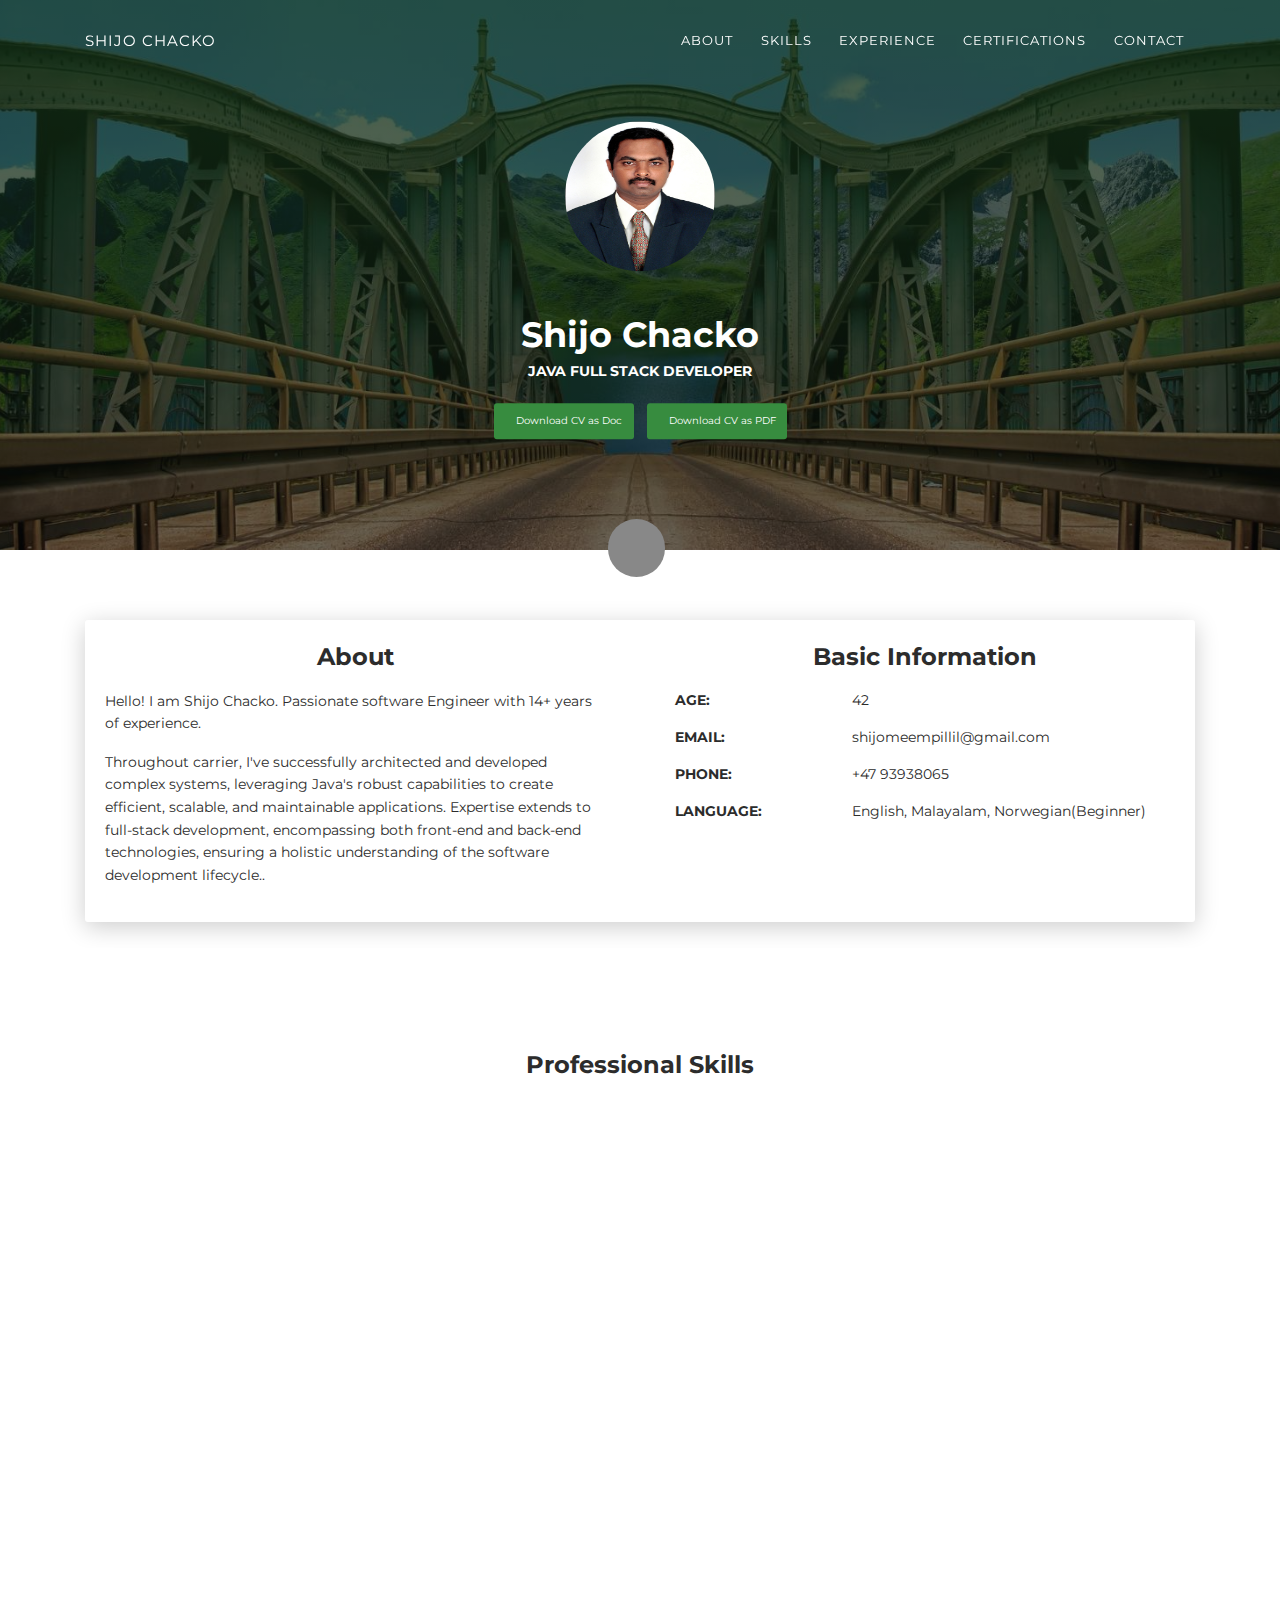
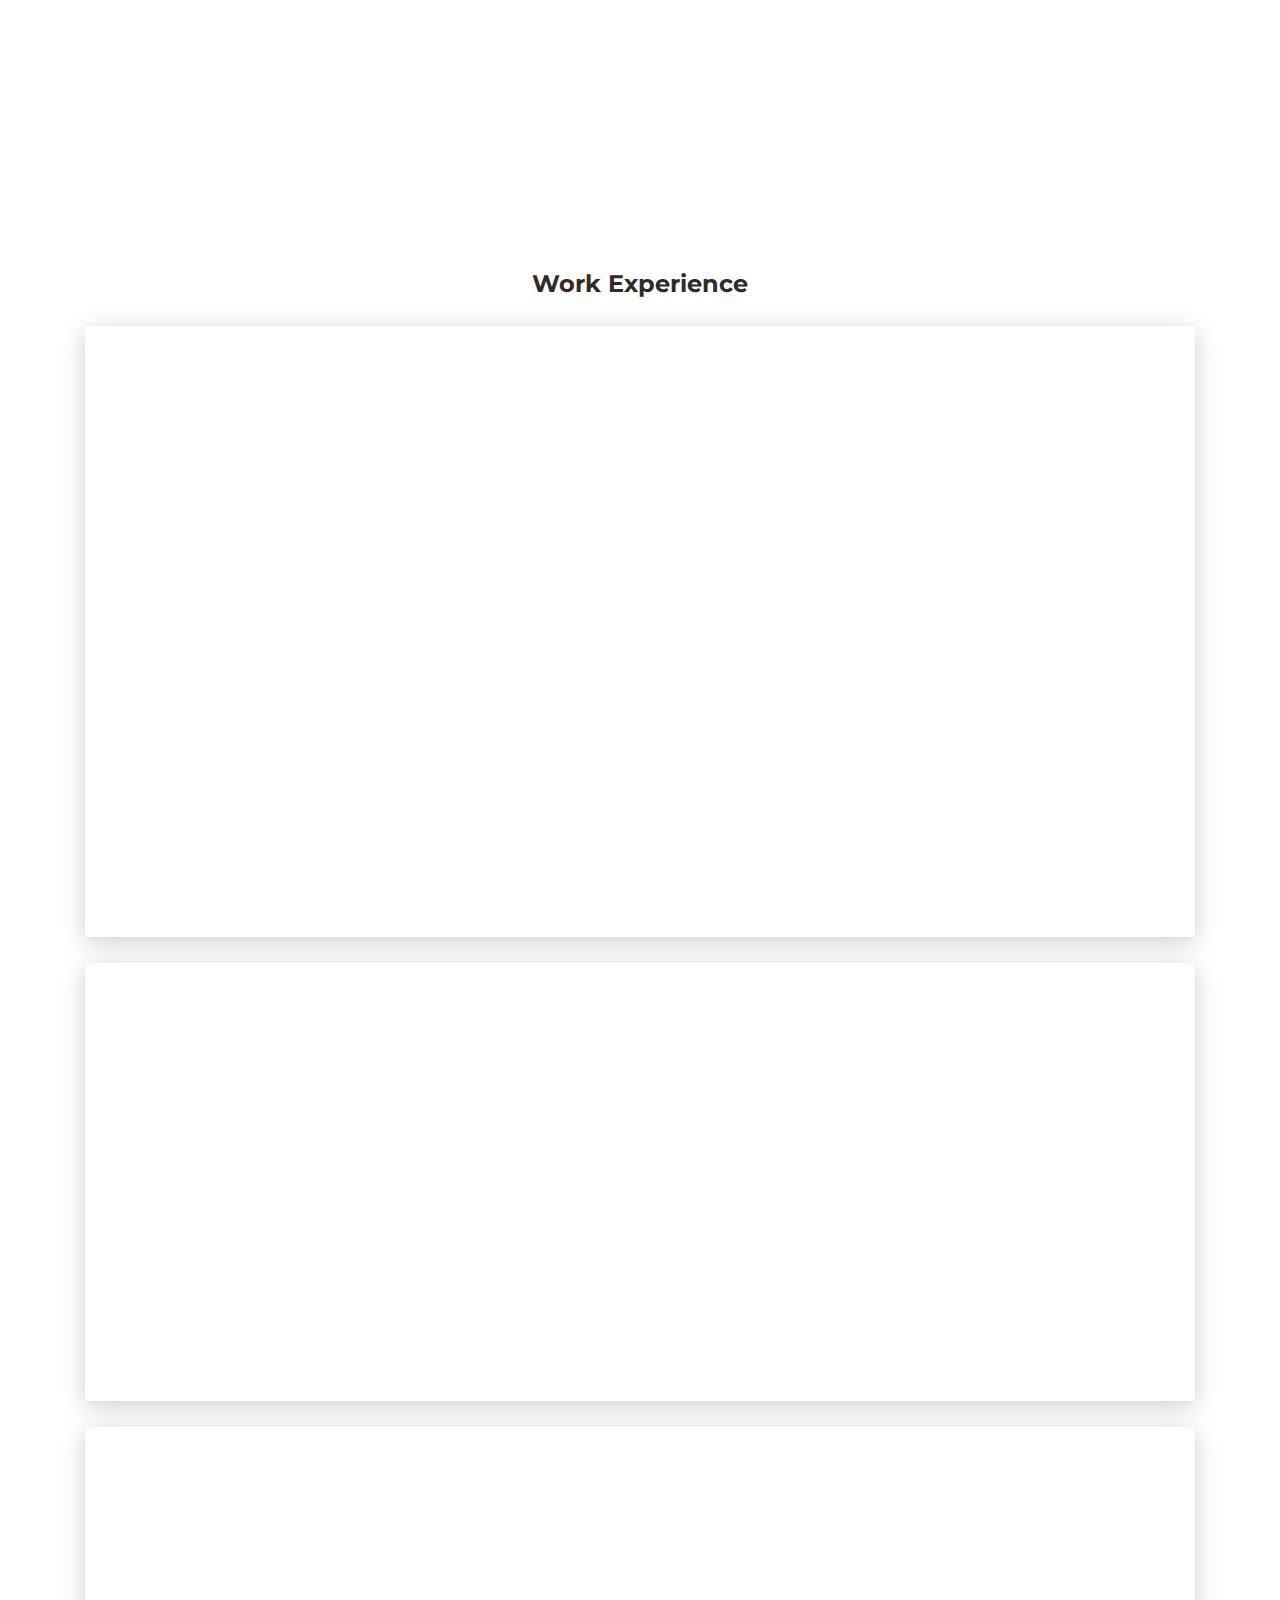
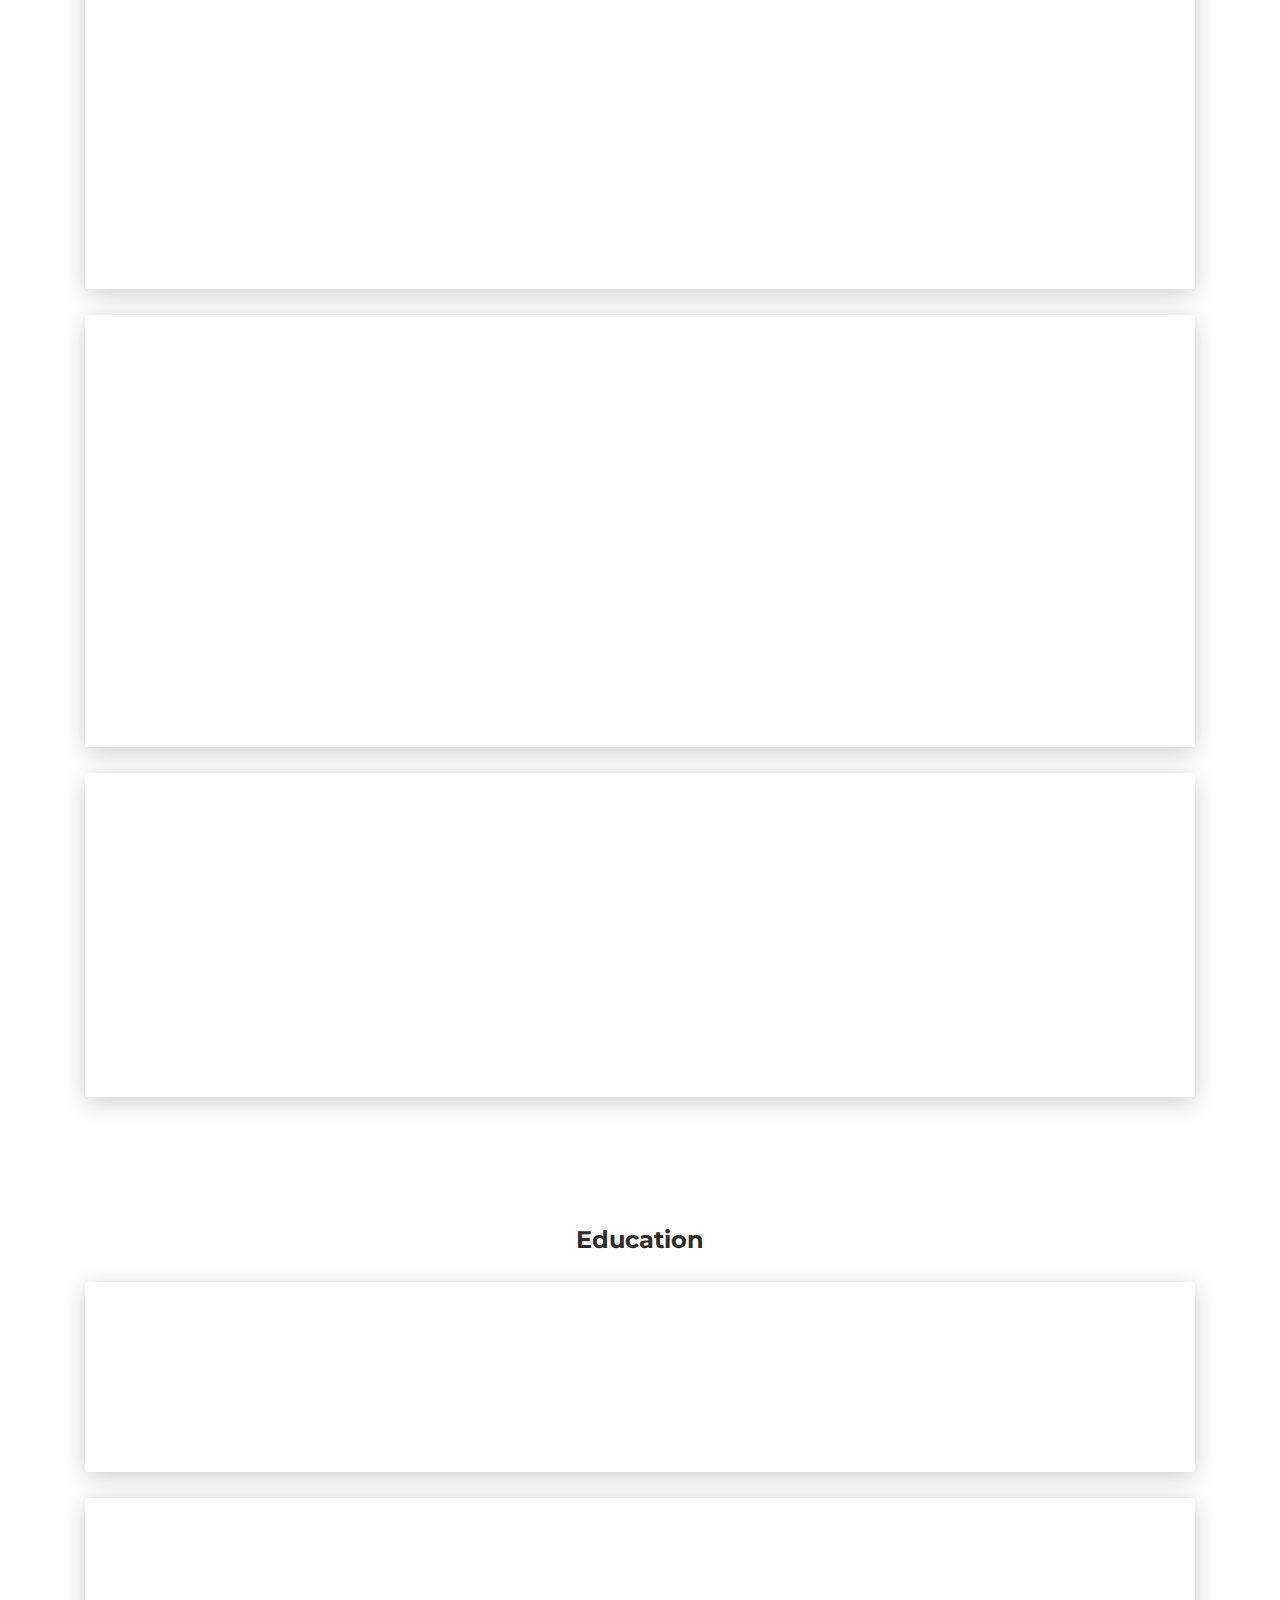
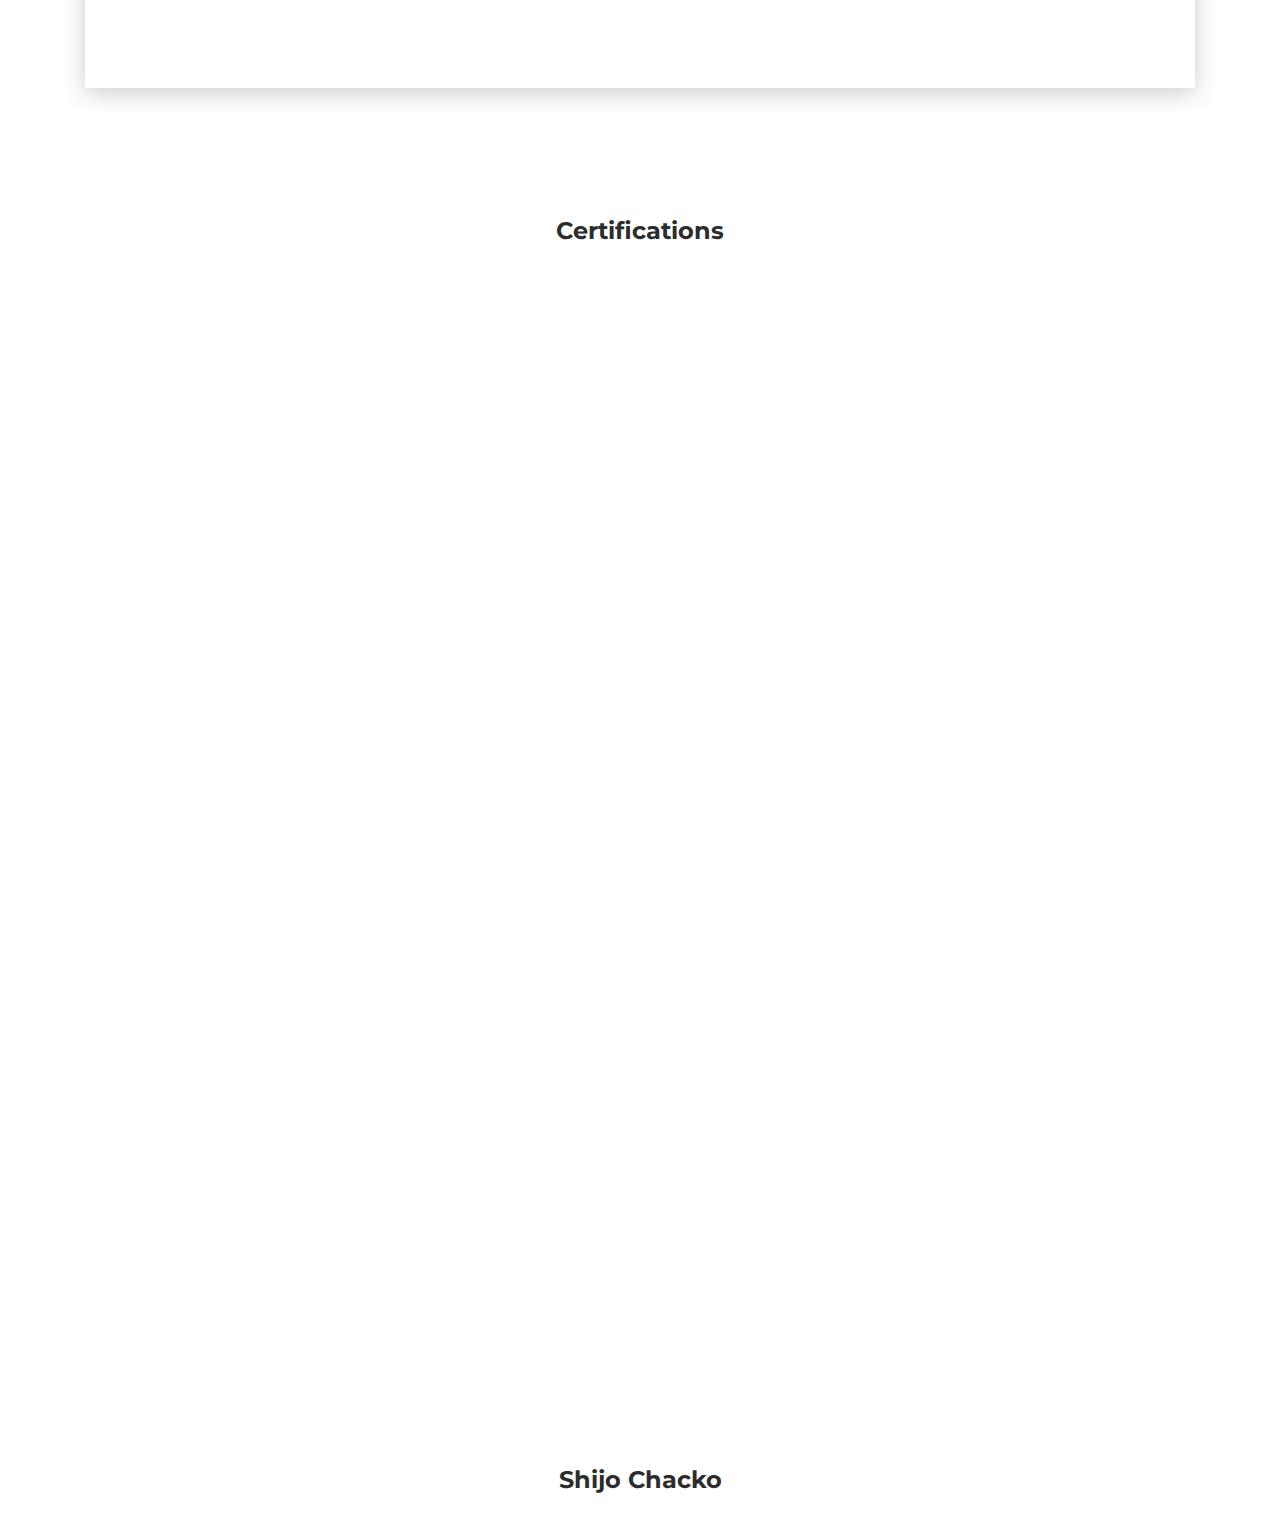
==== index.html @ 6953de81 "Update index.html" ====
<!DOCTYPE html>
<html lang="en-US">
<head>
    <meta charset="UTF-8">
    <meta http-equiv="X-UA-Compatible" content="IE=edge">
    <meta name="viewport" content="width=device-width, initial-scale=1">
    <title> Shijo Chacko</title>
    <link href="https://fonts.googleapis.com/css?family=Montserrat:400,700,200" rel="stylesheet">
    <link href="https://maxcdn.bootstrapcdn.com/font-awesome/latest/css/font-awesome.min.css" rel="stylesheet">
    <link href="css/aos.css?ver=1.1.0" rel="stylesheet">
    <link href="css/bootstrap.min.css?ver=1.1.0" rel="stylesheet">
    <link href="css/main.css?ver=1.1.0" rel="stylesheet">
    <noscript>
        <style type="text/css">
        [data-aos] {
            opacity: 1 !important;
            transform: translate(0) scale(1) !important;
        }
      </style>
    </noscript>
</head>
<body id="top">
<header>
    <div class="profile-page sidebar-collapse">
        <nav class="navbar navbar-expand-lg fixed-top navbar-transparent bg-primary" color-on-scroll="400">
            <div class="container">
                <div class="navbar-translate"><a class="navbar-brand" href="#" rel="tooltip">Shijo Chacko</a>
                    <button class="navbar-toggler navbar-toggler" type="button" data-toggle="collapse" data-target="#navigation" aria-controls="navigation" aria-expanded="false" aria-label="Toggle navigation"><span class="navbar-toggler-bar bar1"></span><span class="navbar-toggler-bar bar2"></span><span class="navbar-toggler-bar bar3"></span></button>
                </div>
                <div class="collapse navbar-collapse justify-content-end" id="navigation">
                    <ul class="navbar-nav">
                        <li class="nav-item"><a class="nav-link smooth-scroll" href="#about">About</a></li>
                        <li class="nav-item"><a class="nav-link smooth-scroll" href="#skill">Skills</a></li>
                        <li class="nav-item"><a class="nav-link smooth-scroll" href="#experience">Experience</a></li>
                        <li class="nav-item"><a class="nav-link smooth-scroll" href="#certifications">Certifications</a></li>
                        <li class="nav-item"><a class="nav-link smooth-scroll" href="#contact">Contact</a></li>

                    </ul>
                </div>
            </div>
        </nav>
    </div>
</header>
<div class="page-content">
    <div>
        <div class="profile-page">
            <div class="wrapper">
                <div class="page-header page-header-small" filter-color="green">
                    <div class="page-header-image" data-parallax="true" style="background-image: url('images/cc-bg-1.jpg')"></div>
                    <div class="container">
                        <div class="content-center">
                            <div class="cc-profile-image"><a href="#"><img src="images/shijochacko.jpg" alt="Image"/></a></div>
                            <div class="h2 title">Shijo Chacko</div>
                            <p class="category text-white">Java full stack developer  </p>
                            <a class="btn btn-primary smooth-scroll mr-2" href="./CV/ShijoChacko_Resume.docx" target="_blank" style="font-size: 10px;" data-aos="zoom-in" data-aos-anchor="data-aos-anchor">Download CV as Doc</a>
                            <a class="btn btn-primary" href="./CV/ShijoChacko_Resume.pdf" target="_blank" data-aos="zoom-in" style="font-size: 10px;" data-aos-anchor="data-aos-anchor">Download CV as PDF</a>
                        </div>
                    </div>

                    <div class="section">
                        <div class="container">
                            <div class="button-container">
                                <a class="btn btn-default btn-round btn-lg btn-icon" href="https://www.linkedin.com/in/shijochacko/" target="_blank" rel="tooltip" title="Follow me on Linkedin"><i class="fa fa-linkedin fa-2x"></i></a>
                        </div>
                    </div>
                </div>
            </div>
        </div>
        <div class="section" id="about">
            <div class="container">
                <div class="card" data-aos="fade-up" data-aos-offset="10">
                    <div class="row">
                        <div class="col-lg-6 col-md-12">
                            <div class="card-body">
                                <div class="h4 mt-0 title">About</div>
                                <p>Hello! I am Shijo Chacko. Passionate software Engineer with 14+ years of 						experience.</p>
                                <p>Throughout carrier, I've successfully architected and developed complex systems, 					leveraging Java's robust capabilities to create efficient, scalable, and maintainable 					applications. Expertise extends to full-stack development, encompassing both front-end and 				back-end technologies, ensuring a holistic understanding of the software
				development lifecycle..</p>
                            </div>
                        </div>
                        <div class="col-lg-6 col-md-12">
                            <div class="card-body">
                                <div class="h4 mt-0 title">Basic Information</div>
                                <div class="row">
                                    <div class="col-sm-4"><strong class="text-uppercase">Age:</strong></div>
                                    <div class="col-sm-8">42</div>
                                </div>
                                <div class="row mt-3">
                                    <div class="col-sm-4"><strong class="text-uppercase">Email:</strong></div>
                                    <div class="col-sm-8">shijomeempillil@gmail.com</div>
                                </div>
                                <div class="row mt-3">
                                    <div class="col-sm-4"><strong class="text-uppercase">Phone:</strong></div>
                                    <div class="col-sm-8">+47 93938065</div>
                                </div>
                                <div class="row mt-3">
                                    <div class="col-sm-4"><strong class="text-uppercase">Language:</strong></div>
                                    <div class="col-sm-8">English, Malayalam, Norwegian(Beginner)</div>
                                </div>
                            </div>
                        </div>
                    </div>
                </div>
            </div>
        </div>
        <div class="section" id="skill">
            <div class="container">
                <div class="h4 text-center mb-4 title">Professional Skills</div>
                <div class="card" data-aos="fade-up" data-aos-anchor-placement="top-bottom">
                    <div class="card-body">
                        <div class="row">
                            <div class="col-md-6">
                                <div class="progress-container progress-primary"><span class="progress-badge">Java</span>
                                    <div class="progress">
                                        <div class="progress-bar progress-bar-primary" data-aos="progress-full" data-aos-offset="10" data-aos-duration="2000" role="progressbar" aria-valuenow="60" aria-valuemin="0" aria-valuemax="100" style="width: 90%;"></div><span class="progress-value">90%</span>
                                    </div>
                                </div>
                            </div>
                            <div class="col-md-6">
                                <div class="progress-container progress-primary"><span class="progress-badge">Java 17</span>
                                    <div class="progress">
                                        <div class="progress-bar progress-bar-primary" data-aos="progress-full" data-aos-offset="10" data-aos-duration="2000" role="progressbar" aria-valuenow="60" aria-valuemin="0" aria-valuemax="100" style="width: 80%;"></div><span class="progress-value">80%</span>
                                    </div>
                                </div>
                            </div>
                        </div>
                        <div class="row">
                            <div class="col-md-6">
                                <div class="progress-container progress-primary"><span class="progress-badge">Spring</span>
                                    <div class="progress">
                                        <div class="progress-bar progress-bar-primary" data-aos="progress-full" data-aos-offset="10" data-aos-duration="2000" role="progressbar" aria-valuenow="60" aria-valuemin="0" aria-valuemax="100" style="width: 80%;"></div><span class="progress-value">80%</span>
                                    </div>
                                </div>
                            </div>
                            <div class="col-md-6">
                                <div class="progress-container progress-primary"><span class="progress-badge">SpringBoot microservices</span>
                                    <div class="progress">
                                        <div class="progress-bar progress-bar-primary" data-aos="progress-full" data-aos-offset="10" data-aos-duration="2000" role="progressbar" aria-valuenow="60" aria-valuemin="0" aria-valuemax="100" style="width: 80%;"></div><span class="progress-value">80%</span>
                                    </div>
                                </div>
                            </div>
                        </div>
                        <div class="row">
                            <div class="col-md-6">
                                <div class="progress-container progress-primary"><span class="progress-badge">JPA/Hibernate</span>
                                    <div class="progress">
                                        <div class="progress-bar progress-bar-primary" data-aos="progress-full" data-aos-offset="10" data-aos-duration="2000" role="progressbar" aria-valuenow="60" aria-valuemin="0" aria-valuemax="100" style="width: 80%;"></div><span class="progress-value">80%</span>
                                    </div>
                                </div>
                            </div>
                            <div class="col-md-6">
                                <div class="progress-container progress-primary"><span class="progress-badge">Terraform</span>
                                    <div class="progress">
                                        <div class="progress-bar progress-bar-primary" data-aos="progress-full" data-aos-offset="10" data-aos-duration="2000" role="progressbar" aria-valuenow="60" aria-valuemin="0" aria-valuemax="100" style="width: 70%;"></div><span class="progress-value">70%</span>
                                    </div>
                                </div>
                            </div>
                        </div>
                        <div class="row">
                            <div class="col-md-6">
                                <div class="progress-container progress-primary"><span class="progress-badge">Apache Kafka</span>
                                    <div class="progress">
                                        <div class="progress-bar progress-bar-primary" data-aos="progress-full" data-aos-offset="10" data-aos-duration="2000" role="progressbar" aria-valuenow="60" aria-valuemin="0" aria-valuemax="100" style="width: 75%;"></div><span class="progress-value">75%</span>
                                    </div>
                                </div>
                            </div>
                            <div class="col-md-6">
                                <div class="progress-container progress-primary"><span class="progress-badge">JUnit 5</span>
                                    <div class="progress">
                                        <div class="progress-bar progress-bar-primary" data-aos="progress-full" data-aos-offset="10" data-aos-duration="2000" role="progressbar" aria-valuenow="60" aria-valuemin="0" aria-valuemax="100" style="width: 80%;"></div><span class="progress-value">80%</span>
                                    </div>
                                </div>
                            </div>
                        </div>
                        <div class="row">
                            <div class="col-md-6">
                                <div class="progress-container progress-primary"><span class="progress-badge">PostGres SQL</span>
                                    <div class="progress">
                                        <div class="progress-bar progress-bar-primary" data-aos="progress-full" data-aos-offset="10" data-aos-duration="2000" role="progressbar" aria-valuenow="60" aria-valuemin="0" aria-valuemax="100" style="width: 75%;"></div><span class="progress-value">75%</span>
                                    </div>
                                </div>
                            </div>
                            <div class="col-md-6">
                                <div class="progress-container progress-primary"><span class="progress-badge">Mongo/Cosmos DB</span>
                                    <div class="progress">
                                        <div class="progress-bar progress-bar-primary" data-aos="progress-full" data-aos-offset="10" data-aos-duration="2000" role="progressbar" aria-valuenow="60" aria-valuemin="0" aria-valuemax="100" style="width: 75%;"></div><span class="progress-value">75%</span>
                                    </div>
                                </div>
                            </div>
                        </div>
                        <div class="row">
                            <div class="col-md-6">
                                <div class="progress-container progress-primary"><span class="progress-badge">Agile Methadology</span>
                                    <div class="progress">
                                        <div class="progress-bar progress-bar-primary" data-aos="progress-full" data-aos-offset="10" data-aos-duration="2000" role="progressbar" aria-valuenow="60" aria-valuemin="0" aria-valuemax="100" style="width: 80%;"></div><span class="progress-value">80%</span>
                                    </div>
                                </div>
                            </div>
                            <div class="col-md-6">
                                <div class="progress-container progress-primary"><span class="progress-badge">Oracle</span>
                                    <div class="progress">
                                        <div class="progress-bar progress-bar-primary" data-aos="progress-full" data-aos-offset="10" data-aos-duration="2000" role="progressbar" aria-valuenow="60" aria-valuemin="0" aria-valuemax="100" style="width: 60%;"></div><span class="progress-value">60%</span>
                                    </div>
                                </div>
                            </div>
                        </div>
                        <div class="row">
                            <div class="col-md-6">
                                <div class="progress-container progress-primary"><span class="progress-badge">JavaScript/Angular</span>
                                    <div class="progress">
                                        <div class="progress-bar progress-bar-primary" data-aos="progress-full" data-aos-offset="10" data-aos-duration="2000" role="progressbar" aria-valuenow="60" aria-valuemin="0" aria-valuemax="100" style="width: 60%;"></div><span class="progress-value">60%</span>
                                    </div>
                                </div>
                            </div>
                            <div class="col-md-6">
                                <div class="progress-container progress-primary"><span class="progress-badge">Bootstrap/HTML/CSS</span>
                                    <div class="progress">
                                        <div class="progress-bar progress-bar-primary" data-aos="progress-full" data-aos-offset="10" data-aos-duration="2000" role="progressbar" aria-valuenow="60" aria-valuemin="0" aria-valuemax="100" style="width: 60%;"></div><span class="progress-value">60%</span>
                                    </div>
                                </div>
                            </div>
                        </div>
                        <div class="row">
                            <div class="col-md-6">
                                <div class="progress-container progress-primary"><span class="progress-badge">Azure/AWS</span>
                                    <div class="progress">
                                        <div class="progress-bar progress-bar-primary" data-aos="progress-full" data-aos-offset="10" data-aos-duration="2000" role="progressbar" aria-valuenow="60" aria-valuemin="0" aria-valuemax="100" style="width: 60%;"></div><span class="progress-value">60%</span>
                                    </div>
                                </div>
                            </div>
                            <div class="col-md-6">
                                <div class="progress-container progress-primary"><span class="progress-badge">Gradle/Maven</span>
                                    <div class="progress">
                                        <div class="progress-bar progress-bar-primary" data-aos="progress-full" data-aos-offset="10" data-aos-duration="2000" role="progressbar" aria-valuenow="60" aria-valuemin="0" aria-valuemax="100" style="width: 75%;"></div><span class="progress-value">75%</span>
                                    </div>
                                </div>
                            </div>
                        </div>
                        <div class="row">
                            <div class="col-md-6">
                                <div class="progress-container progress-primary"><span class="progress-badge">Docker</span>
                                    <div class="progress">
                                        <div class="progress-bar progress-bar-primary" data-aos="progress-full" data-aos-offset="10" data-aos-duration="2000" role="progressbar" aria-valuenow="60" aria-valuemin="0" aria-valuemax="100" style="width: 60%;"></div><span class="progress-value">60%</span>
                                    </div>
                                </div>
                            </div>
                            <div class="col-md-6">
                                <div class="progress-container progress-primary"><span class="progress-badge">ETL</span>
                                    <div class="progress">
                                        <div class="progress-bar progress-bar-primary" data-aos="progress-full" data-aos-offset="10" data-aos-duration="2000" role="progressbar" aria-valuenow="60" aria-valuemin="0" aria-valuemax="100" style="width: 70%;"></div><span class="progress-value">70%</span>
                                    </div>
                                </div>
                            </div>
                        </div>
                    </div>
                </div>
            </div>
        </div>
        <div class="section" id="experience">
            <div class="container cc-experience">
                <div class="h4 text-center mb-4 title">Work Experience</div>
                <div class="card">
                    <div class="row">
                        <div class="col-md-3 bg-primary" data-aos="fade-right" data-aos-offset="50" data-aos-duration="500">
                            <div class="card-body cc-experience-header">
                                <p>January 2020 - TillDate</p>
                                <div class="h5">Tata Consultancy Services</div>
                            </div>
                        </div>
                        <div class="col-md-9" data-aos="fade-left" data-aos-offset="50" data-aos-duration="500">
                            <div class="card-body">
                                <div class="h5">Senior Application Developer and Team Lead</div>
                                <p><a href='https://www.tcs.com/' target='_blank'>Tata Consultancy Services</a></p>
                                <p>Client : Posten </p>
                                <p>Project Title : Parcel Hub</p>
                                Description: Modernisation of Posten application from legacy mainframe  system to azure event hub based Micro service
                                architecture. Application using Kafka event hub, Azure Cosmos (No SQL data storage for transactional data ) and
                                Postgres SQL for Reporting and Master data storage.
                                </p>
                                <p>Lead in Architecture, Design and Development </p>
                                <p>Developed 20+ Spring Boot Micro Service applications </p>
                                <p>Developed and maintained microservices architectures using Docker, Kubernetes and Terraform</p>
                                <p>Actively involved in Performance tuning of queries in PostgreSQL</p>
                                <p>Developed tool and conducted performance testing of Micro Service</p>
                                <p>Designed and executed security measures such as firewalls and encryption</p>
                                <p>Took concepts and produced design mockups and prototypes to strengthen designs, enhance user experiences and improve site interactions</p>
                                <p>Maintained strict budgetary and scheduling guidelines to satisfy customers with high-quality, targeted designs</p>

                            </div>
                        </div>
                    </div>
                </div>
                <div class="card">
                    <div class="row">
                        <div class="col-md-3 bg-primary" data-aos="fade-right" data-aos-offset="50" data-aos-duration="500">
                            <div class="card-body cc-experience-header">
                                <p>July 2014 - November 2019</p>
                                <div class="h5">Tata Consultancy Services</div>
                            </div>
                        </div>
                        <div class="col-md-9" data-aos="fade-left" data-aos-offset="50" data-aos-duration="500">
                            <div class="card-body">
                                <div class="h5">Senior Full Stack Developer</div>
                                <p><a href='https://www.tcs.com/' target='_blank'>Tata Consultancy Services</a></p>
                                <p>Client : Apple </p>
                                <p>Project Title : FETMS </p>
                                Description: Developed ETL Tool, Service Api's and reporting system for mulitple applications</p>
                                <p>Participated in requirements gathering to solidify prerequisites and determine best technical solution to meet business needs</p>
                                <p>Increase customer satisfaction by to 90% by improving report performance </p>
                                <p>Completed full redesigns of existing websites to improve navigation, enhance visuals and strengthen search engine rankings</p>
                                <p>Conceived and built optimized landing pages in HTML and CSS for integration and cross-browser compatibility</p>

                            </div>
                        </div>
                    </div>
                </div>
                <div class="card">
                    <div class="row">
                        <div class="col-md-3 bg-primary" data-aos="fade-right" data-aos-offset="50" data-aos-duration="500">
                            <div class="card-body cc-experience-header">
                                <p>Jun 2012 – Jun 2014</p>
                                <div class="h5">Computer Sciences Corporation</div>
                            </div>
                        </div>
                        <div class="col-md-9" data-aos="fade-left" data-aos-offset="50" data-aos-duration="500">
                            <div class="card-body">
                                <div class="h5">Senior Software Consultant</div>
                                <p><a href='https://www.orioninc.com/' target='_blank'>Computer Sciences Corporation</a></p>
                                <p>Project Title : DataProbe</p>
                                <p>Developed health care fraud detection and analytical tool</p>
                                <p>Designed and developed new tool using JavaScript tool kit in order to provide user inputs</p>
                                <p>Implemented Single Sign-on using spring security</p>
                                <p>Re-Designed Application to connect with multiple data bases and handled 40+ client applications request simultaneously</p>
                                <p>Prepared extensive workflow describing input, output and logical operations and converted each into instructions coded in computer language to develop response to web Input</p>
                                <p>Delivered scalable system architecture to support high-availability Internet site with various internal applications</p>
                            </div>
                        </div>
                    </div>
                </div>
                <div class="card">
                    <div class="row">
                        <div class="col-md-3 bg-primary" data-aos="fade-right" data-aos-offset="50" data-aos-duration="500">
                            <div class="card-body cc-experience-header">
                                <p>Nov 2010 - Apr 2012</p>
                                <div class="h5">IBS SOFTWARE SERVICES</div>
                            </div>
                        </div>
                        <div class="col-md-9" data-aos="fade-left" data-aos-offset="50" data-aos-duration="500">
                            <div class="card-body">
                                <div class="h5">Senior Consultant</div>
                                <p><a href='https://www.ibsplc.com/' target='_blank'>IBS SOFTWARE SERVICES</a></p>
                                <p>Project Title  : iFly RES</p>
                                <p>Development of Internet Booking Engine for budget Airline</p>
                                <p>Managed to handle more than 50k requests per second during peak seasons</p>
                                <p>Proficient in common airline booking software and database management</p>
                                <p>Comprehensive experience with handling multiple booking issues</p>
                                <p>Customized application for multiple low budget Airlines</p>
                                <p>Identified new revenue ideas and opportunities within existing markets</p>
                                <p>Increased company revenue through restructuring processes and advising executives on important decisions</p>
                            </div>
                        </div>
                    </div>
                </div>
                <div class="card">
                    <div class="row">
                        <div class="col-md-3 bg-primary" data-aos="fade-right" data-aos-offset="50" data-aos-duration="500">
                            <div class="card-body cc-experience-header">
                                <p>July 2007 - Dec 2009</p>
                                <div class="h5">Focuz Innovations</div>
                            </div>
                        </div>
                        <div class="col-md-9" data-aos="fade-left" data-aos-offset="50" data-aos-duration="500">
                            <div class="card-body">
                                <div class="h5">Software Engineer</div>
                                <p><a href='https://focuzinfotech.com/' target='_blank'>Focuz Innovations</a></p>
                                <p>Project Title: Campus Management System</p>
                                <p>Reviewed project specifications and designed technology solutions that met or exceeded performance expectations</p>
                                <p>Worked with software development and testing team members to design and develop robust solutions to meet client requirements for functionality, scalability, and performance</p>
                                <p>Delivered unit-tested systems within customer-prescribed timeframes</p>
                            </div>
                        </div>
                    </div>
                </div>
            </div>
        </div>
        <div class="section">
            <div class="container cc-education">
                <div class="h4 text-center mb-4 title">Education</div>

                <div class="card">
                    <div class="row">
                        <div class="col-md-3 bg-primary" data-aos="fade-right" data-aos-offset="50" data-aos-duration="500">
                            <div class="card-body cc-education-header">
                                <p>2003 - 2006</p>
                                <div class="h5">Post Graduation</div>
                            </div>
                        </div>
                        <div class="col-md-9" data-aos="fade-left" data-aos-offset="50" data-aos-duration="500">
                            <div class="card-body">
                                <div class="h5">Master of Compuert Applications</div>
                                <p class="category">IGNOU - India</p>
                                <p class="category"></p>


                            </div>
                        </div>
                    </div>
                </div>
                <div class="card">
                    <div class="row">
                        <div class="col-md-3 bg-primary" data-aos="fade-right" data-aos-offset="50" data-aos-duration="500">
                            <div class="card-body cc-education-header">
                                <p>1997 - 2000</p>
                                <div class="h5">Graduation</div>
                            </div>
                        </div>
                        <div class="col-md-9" data-aos="fade-left" data-aos-offset="50" data-aos-duration="500">
                            <div class="card-body">
                                <div class="h5">Bachelor of Mathematics</div>
                                <p class="category">Mahatma Gandhi Univerisity</p>
                                <p class="category">Nirmala College Muvattupuzha</p>

                            </div>
                        </div>
                    </div>
                </div>
            </div>
        </div>
        <div class="section" id="certifications">
            <div class="container cc-reference">
                <div class="h4 mb-4 text-center title">Certifications</div>
                <div class="card" data-aos="zoom-in">
                    <div class="carousel slide" id="cc-Indicators" data-ride="carousel">
                        <ol class="carousel-indicators">
                            <li class="active" data-target="#cc-Indicators" data-slide-to="0"></li>
                            <li data-target="#cc-Indicators" data-slide-to="1"></li>
                            <li data-target="#cc-Indicators" data-slide-to="2"></li>
                        </ol>
                        <div class="carousel-inner">
                            <div class="carousel-item active">
                                <div class="row">
                                    <div class="col-lg-2 col-md-3 cc-reference-header"><img src="images/scjp.png" alt="Image"/>
                                        <div class="h5 pt-2">Sun Certified Java Professional</div>
                                        <p class="category">SUN</p>
                                    </div>
                                    <div class="col-lg-10 col-md-9">
                                        <p> The SCJP credential ensures a candidate is equipped with fundamental Java skills, providing a strong foundation for supporting Oracle products.</p>
                                    </div>
                                </div>
                            </div>
                            <div class="carousel-item">
                                <div class="row">
                                    <div class="col-lg-2 col-md-3 cc-reference-header"><img src="images/cassandra.jpg" alt="Image"/>
                                        <div class="h5 pt-2">Certified Architect in Apache Cassandra</div>
                                        <p class="category">Apache</p>
                                    </div>
                                    <div class="col-lg-10 col-md-9">
                                        <p>Master Cassandra's internal architecture by studying the read path, write path, and compaction. Topics such as consistency, replication, anti-entropy operations, and gossip ensure you develop the skills necessary to build disruptive cloud applications.</p>
                                    </div>
                                </div>
                            </div>
        
                        </div>
                    </div>
                </div>
            </div>
        </div>
        <div class="section" id="reference" style="display:none">
            <div class="container cc-reference">
                <div class="h4 mb-4 text-center title">References</div>
                <div class="card" data-aos="zoom-in">
                    <div class="carousel slide" id="cc-Indicators2" data-ride="carousel">
                        <ol class="carousel-indicators">
                            <li class="active" data-target="#cc-Indicators" data-slide-to="0"></li>
                            <li data-target="#cc-Indicators" data-slide-to="1"></li>
                            <li data-target="#cc-Indicators" data-slide-to="2"></li>
                        </ol>
                        <div class="carousel-inner">
                            <div class="carousel-item active">
                                <div class="row">
                                    <div class="col-lg-2 col-md-3 cc-reference-header"><img src="images/reference-image-1.jpg" alt="Image"/>
                                        <div class="h5 pt-2">Aiyana</div>
                                        <p class="category">CEO / WEBM</p>
                                    </div>
                                    <div class="col-lg-10 col-md-9">
                                        <p> Habitasse venenatis commodo tempor eleifend arcu sociis sollicitudin ante pulvinar ad, est porta cras erat ullamcorper volutpat metus duis platea convallis, tortor primis ac quisque etiam luctus nisl nullam fames. Ligula purus suscipit tempus nascetur curabitur donec nam ullamcorper, laoreet nullam mauris dui aptent facilisis neque elementum ac, risus semper felis parturient fringilla rhoncus eleifend.</p>
                                    </div>
                                </div>
                            </div>
                            <div class="carousel-item">
                                <div class="row">
                                    <div class="col-lg-2 col-md-3 cc-reference-header"><img src="images/reference-image-2.jpg" alt="Image"/>
                                        <div class="h5 pt-2">Braiden</div>
                                        <p class="category">CEO / Creativem</p>
                                    </div>
                                    <div class="col-lg-10 col-md-9">
                                        <p> Habitasse venenatis commodo tempor eleifend arcu sociis sollicitudin ante pulvinar ad, est porta cras erat ullamcorper volutpat metus duis platea convallis, tortor primis ac quisque etiam luctus nisl nullam fames. Ligula purus suscipit tempus nascetur curabitur donec nam ullamcorper, laoreet nullam mauris dui aptent facilisis neque elementum ac, risus semper felis parturient fringilla rhoncus eleifend.</p>
                                    </div>
                                </div>
                            </div>
                            <div class="carousel-item">
                                <div class="row">
                                    <div class="col-lg-2 col-md-3 cc-reference-header"><img src="images/reference-image-3.jpg" alt="Image"/>
                                        <div class="h5 pt-2">Alexander</div>
                                        <p class="category">CEO / Webnote</p>
                                    </div>
                                    <div class="col-lg-10 col-md-9">
                                        <p> Habitasse venenatis commodo tempor eleifend arcu sociis sollicitudin ante pulvinar ad, est porta cras erat ullamcorper volutpat metus duis platea convallis, tortor primis ac quisque etiam luctus nisl nullam fames. Ligula purus suscipit tempus nascetur curabitur donec nam ullamcorper, laoreet nullam mauris dui aptent facilisis neque elementum ac, risus semper felis parturient fringilla rhoncus eleifend.</p>
                                    </div>
                                </div>
                            </div>
                        </div>
                    </div>
                </div>
            </div>
        </div>
        <div class="section" id="contact">
            <div class="cc-contact-information">
                <div class="container">
                    <div class="cc-contact">
                        <div class="row">
                            <div class="col-md-9">
                                <div class="card mb-0" data-aos="zoom-in">
                                    <div class="h4 text-center title">Contact Me</div>
                                    <div class="row">
                                        <div class="col-md-6">
                                            <div class="card-body">
                                                <form action="mailto:shijomeempillil@gmail.com" method="POST">
                                                    <div class="p pb-3"><strong>Feel free to contact me </strong></div>
                                                    <div class="row mb-3">
                                                        <div class="col">
                                                            <div class="input-group"><span class="input-group-addon"><i class="fa fa-user-circle"></i></span>
                                                                <input class="form-control" type="text" name="name" placeholder="Name" required="required"/>
                                                            </div>
                                                        </div>
                                                    </div>
                                                    <div class="row mb-3">
                                                        <div class="col">
                                                            <div class="input-group"><span class="input-group-addon"><i class="fa fa-file-text"></i></span>
                                                                <input class="form-control" type="text" name="Subject" placeholder="Subject" required="required"/>
                                                            </div>
                                                        </div>
                                                    </div>
                                                    <div class="row mb-3">
                                                        <div class="col">
                                                            <div class="input-group"><span class="input-group-addon"><i class="fa fa-envelope"></i></span>
                                                                <input class="form-control" type="email" name="_replyto" placeholder="E-mail" required="required"/>
                                                            </div>
                                                        </div>
                                                    </div>
                                                    <div class="row mb-3">
                                                        <div class="col">
                                                            <div class="form-group">
                                                                <textarea class="form-control" name="message" placeholder="Your Message" required="required"></textarea>
                                                            </div>
                                                        </div>
                                                    </div>
                                                    <div class="row">
                                                        <div class="col">
                                                            <button class="btn btn-primary" type="submit">Send</button>
                                                        </div>
                                                    </div>
                                                </form>
                                            </div>
                                        </div>
                                        <div class="col-md-6">
                                            <div class="card-body">
                                                <p class="mb-0"><strong>Address </strong></p>
                                                <p class="pb-2">Gartnerveien 17b, 1356 Oslo, Norway</p>
                                                <p class="mb-0"><strong>Phone</strong></p>
                                                <p class="pb-2">+47 93938065</p>
                                                <p class="mb-0"><strong>Email</strong></p>
                                                <p>shijomeempillil@gmail.com</p>
                                            </div>
                                        </div>
                                    </div>
                                </div>
                            </div>
                        </div>
                    </div>
                </div>
            </div>
        </div></div>
</div>
<footer class="footer">
    <div class="container text-center">
        <a class="cc-twitter btn btn-link " href="https://www.linkedin.com/in/shijochacko"><i class="fa fa-linkedin fa-2x" aria-hidden="true"></i></a>
    </div>
    <div class="h4 title text-center">Shijo Chacko</div>
    <div class="text-center text-muted">

    </div>
</footer>
<script src="js/core/jquery.3.2.1.min.js?ver=1.1.0"></script>
<script src="js/core/popper.min.js?ver=1.1.0"></script>
<script src="js/core/bootstrap.min.js?ver=1.1.0"></script>
<script src="js/now-ui-kit.js?ver=1.1.0"></script>
<script src="js/aos.js?ver=1.1.0"></script>
<script src="scripts/main.js?ver=1.1.0"></script>
</body>
</html>
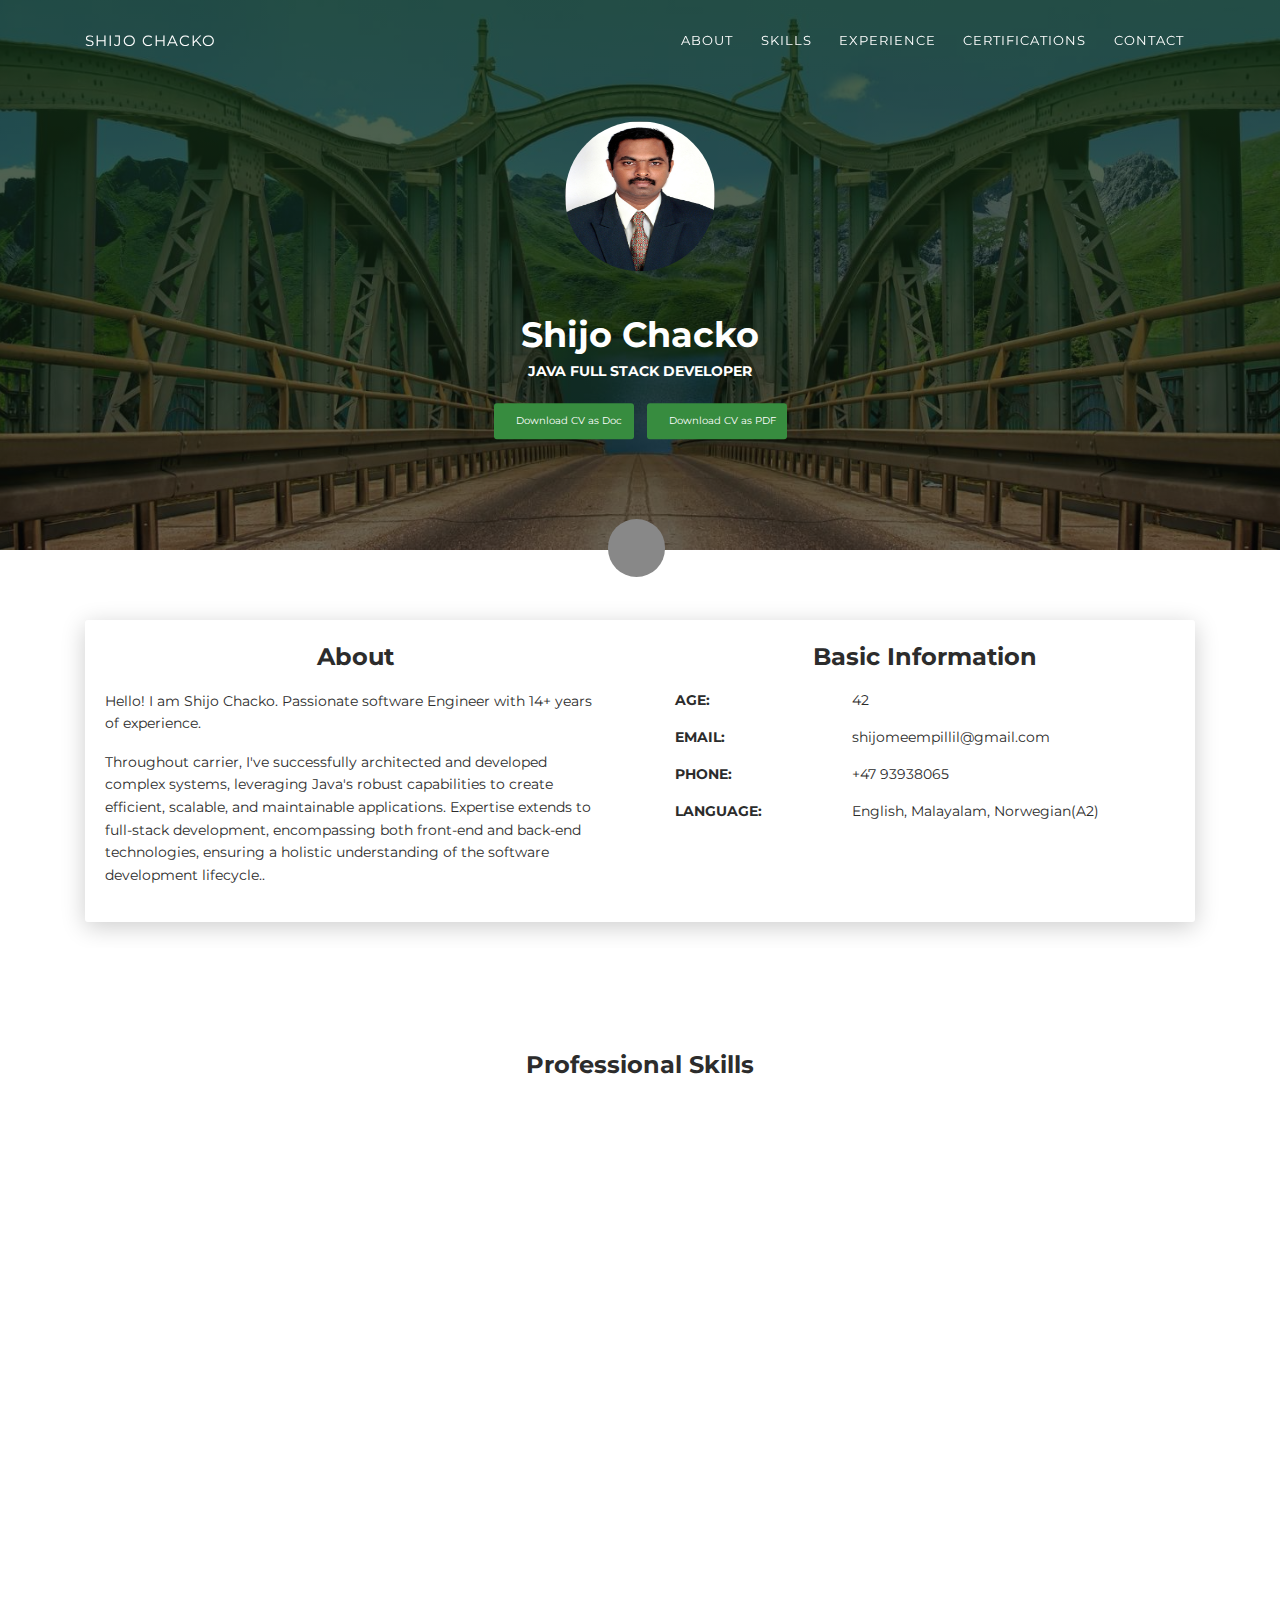
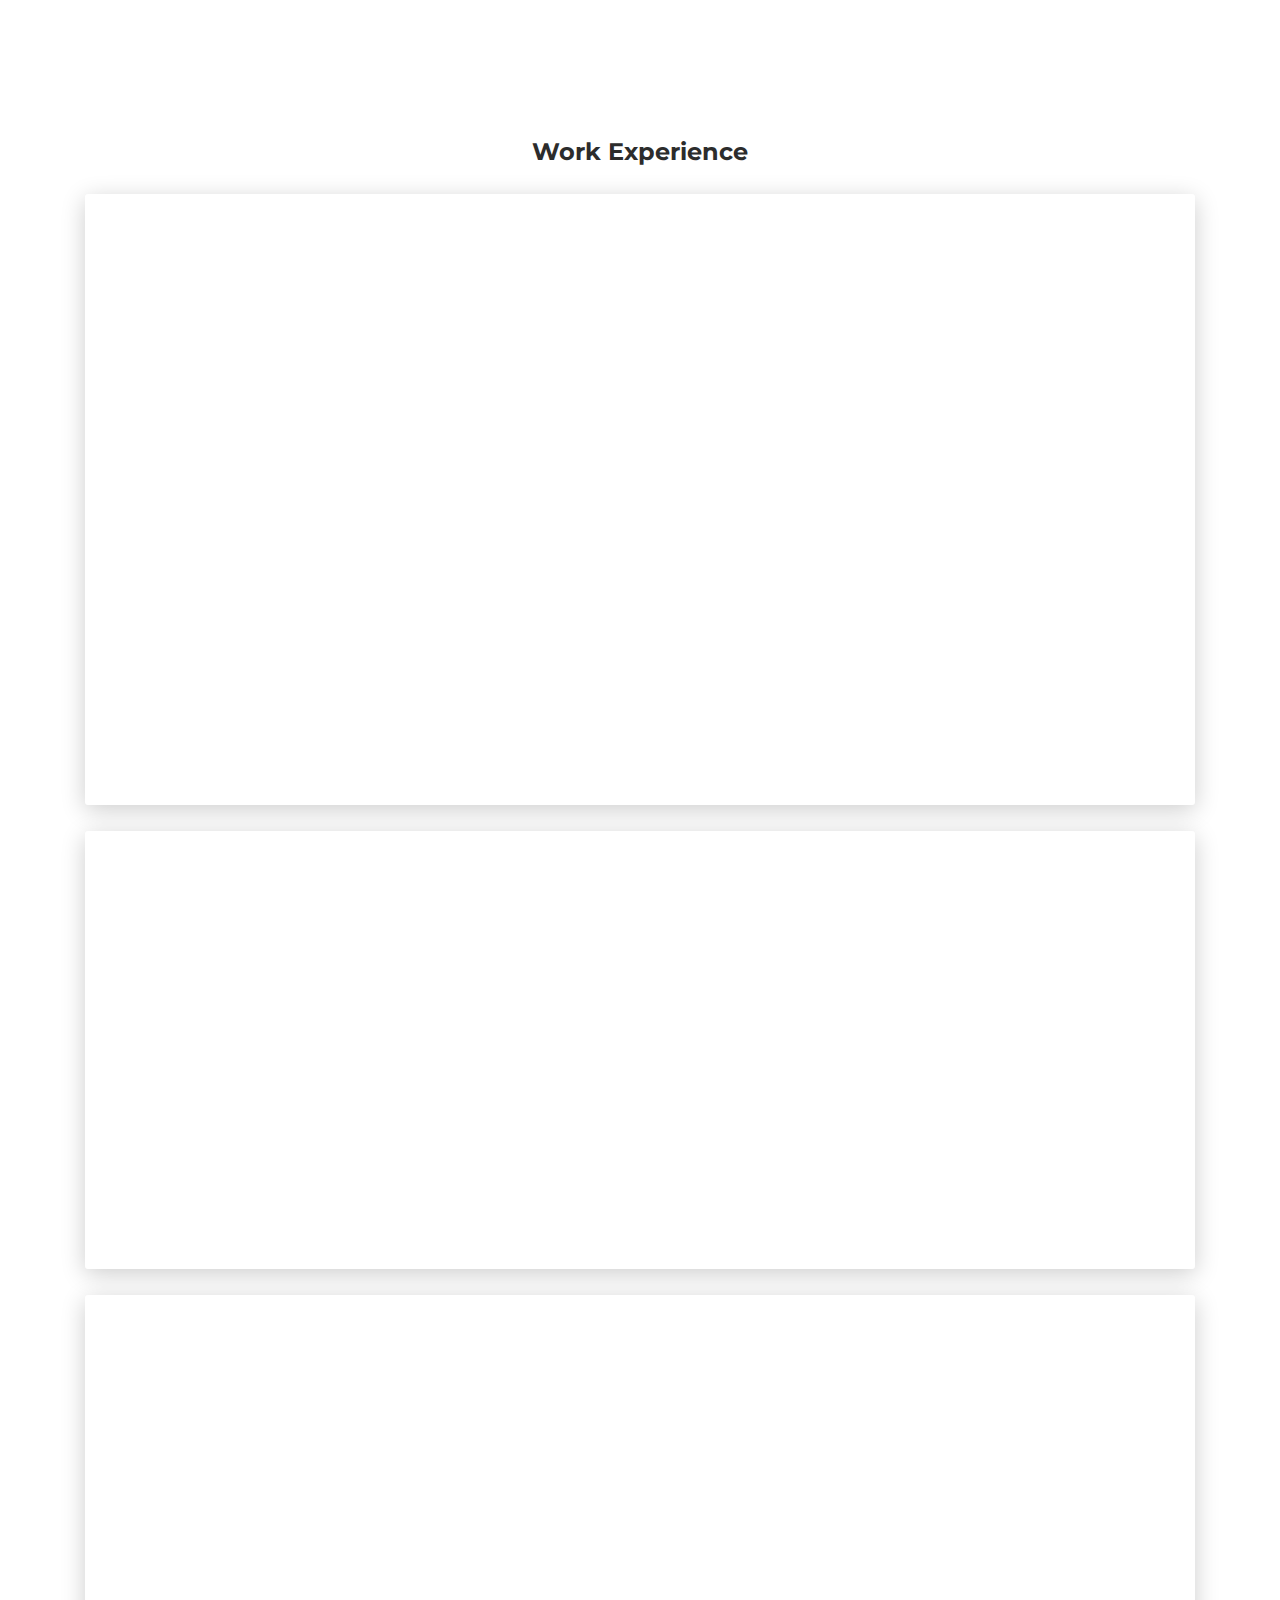
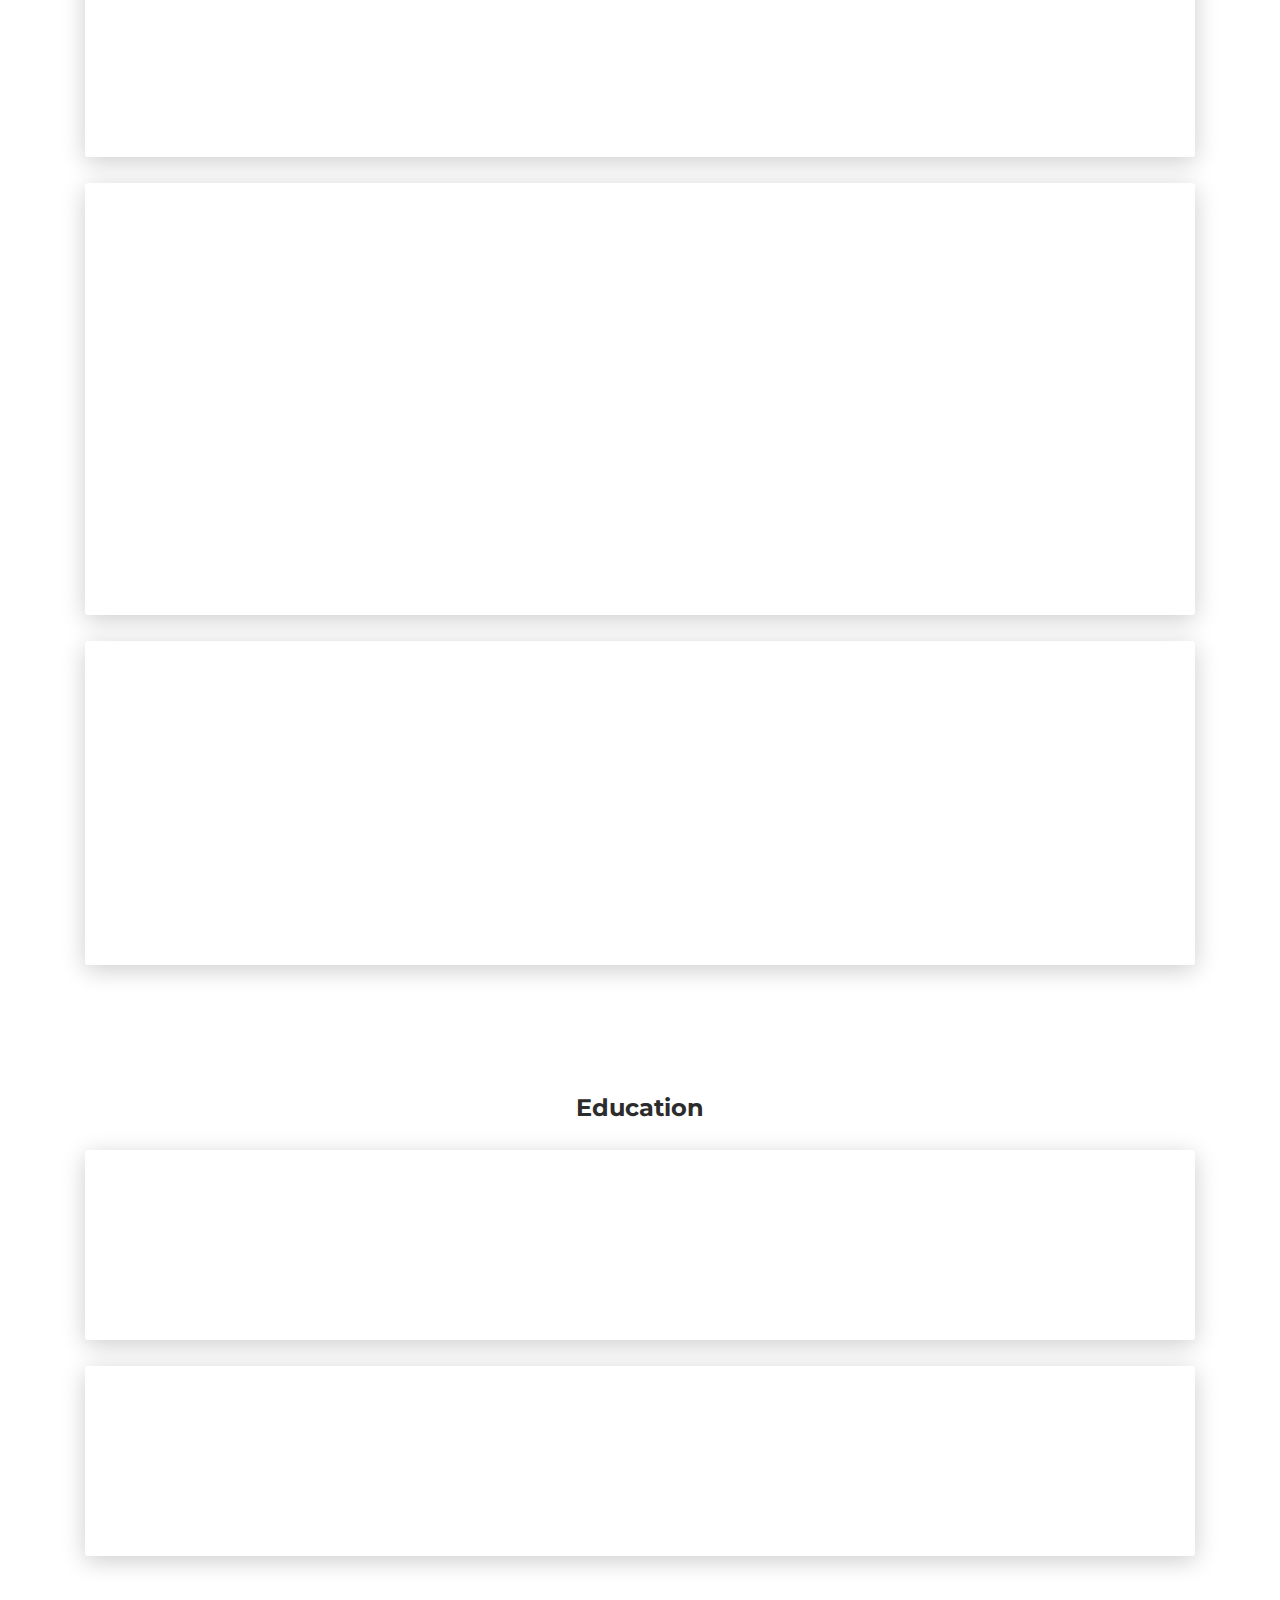
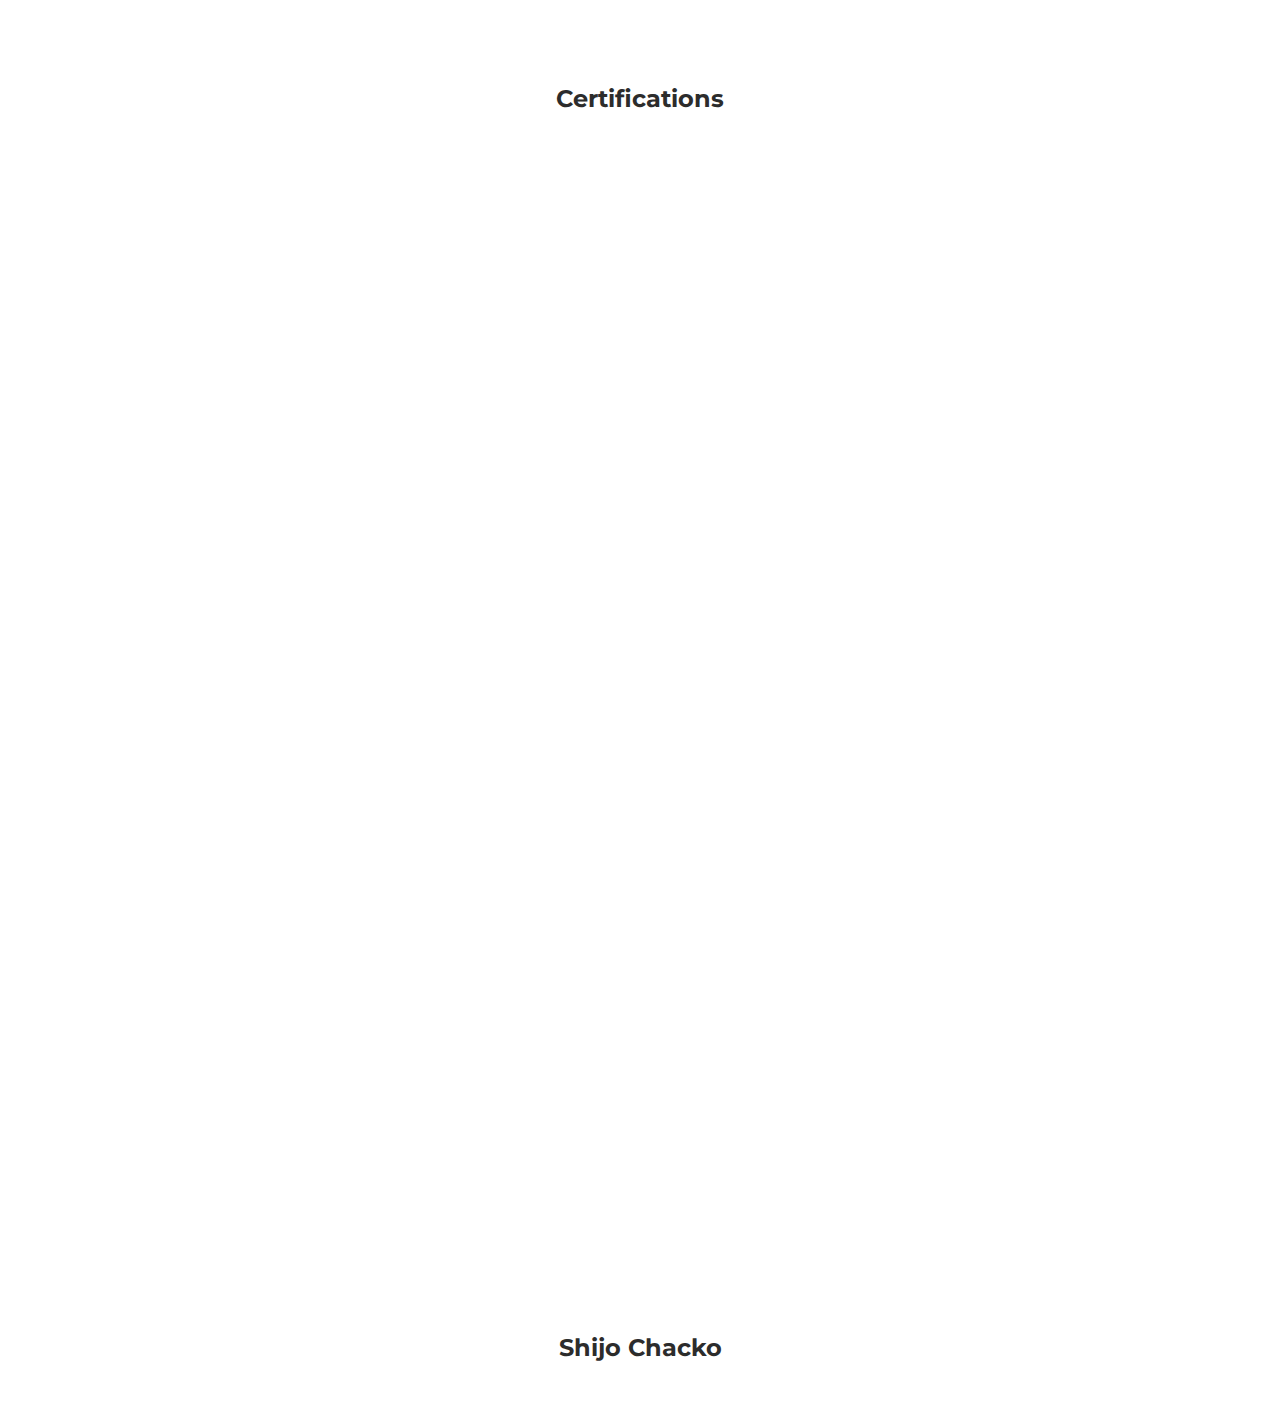
==== commit a6c8fbe9: "required changes" ====
--- a/index.html
+++ b/index.html
@@ -52,8 +52,8 @@
                             <div class="cc-profile-image"><a href="#"><img src="images/shijochacko.jpg" alt="Image"/></a></div>
                             <div class="h2 title">Shijo Chacko</div>
                             <p class="category text-white">Java full stack developer  </p>
-                            <a class="btn btn-primary smooth-scroll mr-2" href="./CV/ShijoChacko_Resume.docx" target="_blank" style="font-size: 10px;" data-aos="zoom-in" data-aos-anchor="data-aos-anchor">Download CV as Doc</a>
-                            <a class="btn btn-primary" href="./CV/ShijoChacko_Resume.pdf" target="_blank" data-aos="zoom-in" style="font-size: 10px;" data-aos-anchor="data-aos-anchor">Download CV as PDF</a>
+                            <a class="btn btn-primary smooth-scroll mr-2" href="./CV/ShijoChacko-Resume.docx" target="_blank" style="font-size: 10px;" data-aos="zoom-in" data-aos-anchor="data-aos-anchor">Download CV as Doc</a>
+                            <a class="btn btn-primary" href="./CV/ShijoChacko-Resume.pdf" target="_blank" data-aos="zoom-in" style="font-size: 10px;" data-aos-anchor="data-aos-anchor">Download CV as PDF</a>
                         </div>
                     </div>
 
@@ -95,7 +95,7 @@
                                 </div>
                                 <div class="row mt-3">
                                     <div class="col-sm-4"><strong class="text-uppercase">Language:</strong></div>
-                                    <div class="col-sm-8">English, Malayalam, Norwegian(Beginner)</div>
+                                    <div class="col-sm-8">English, Malayalam, Norwegian(A2)</div>
                                 </div>
                             </div>
                         </div>
@@ -142,116 +142,85 @@
                         </div>
                         <div class="row">
                             <div class="col-md-6">
-                                <div class="progress-container progress-primary"><span class="progress-badge">JPA/Hibernate</span>
+                                <div class="progress-container progress-primary"><span class="progress-badge">Apache Kafka</span>
+                                    <div class="progress">
+                                        <div class="progress-bar progress-bar-primary" data-aos="progress-full" data-aos-offset="10" data-aos-duration="2000" role="progressbar" aria-valuenow="60" aria-valuemin="0" aria-valuemax="100" style="width: 75%;"></div><span class="progress-value">75%</span>
+                                    </div>
+                                </div>
+                            </div>
+                            <div class="col-md-6">
+                                <div class="progress-container progress-primary"><span class="progress-badge">JUnit 5</span>
                                     <div class="progress">
                                         <div class="progress-bar progress-bar-primary" data-aos="progress-full" data-aos-offset="10" data-aos-duration="2000" role="progressbar" aria-valuenow="60" aria-valuemin="0" aria-valuemax="100" style="width: 80%;"></div><span class="progress-value">80%</span>
                                     </div>
                                 </div>
                             </div>
-                            <div class="col-md-6">
-                                <div class="progress-container progress-primary"><span class="progress-badge">Terraform</span>
-                                    <div class="progress">
-                                        <div class="progress-bar progress-bar-primary" data-aos="progress-full" data-aos-offset="10" data-aos-duration="2000" role="progressbar" aria-valuenow="60" aria-valuemin="0" aria-valuemax="100" style="width: 70%;"></div><span class="progress-value">70%</span>
-                                    </div>
-                                </div>
-                            </div>
-                        </div>
-                        <div class="row">
-                            <div class="col-md-6">
-                                <div class="progress-container progress-primary"><span class="progress-badge">Apache Kafka</span>
+                        </div>
+                        <div class="row">
+                            <div class="col-md-6">
+                                <div class="progress-container progress-primary"><span class="progress-badge">PostGres SQL</span>
                                     <div class="progress">
                                         <div class="progress-bar progress-bar-primary" data-aos="progress-full" data-aos-offset="10" data-aos-duration="2000" role="progressbar" aria-valuenow="60" aria-valuemin="0" aria-valuemax="100" style="width: 75%;"></div><span class="progress-value">75%</span>
                                     </div>
                                 </div>
                             </div>
                             <div class="col-md-6">
-                                <div class="progress-container progress-primary"><span class="progress-badge">JUnit 5</span>
+                                <div class="progress-container progress-primary"><span class="progress-badge">Mongo/Cosmos DB</span>
+                                    <div class="progress">
+                                        <div class="progress-bar progress-bar-primary" data-aos="progress-full" data-aos-offset="10" data-aos-duration="2000" role="progressbar" aria-valuenow="60" aria-valuemin="0" aria-valuemax="100" style="width: 75%;"></div><span class="progress-value">75%</span>
+                                    </div>
+                                </div>
+                            </div>
+                        </div>
+                        <div class="row">
+                            <div class="col-md-6">
+                                <div class="progress-container progress-primary"><span class="progress-badge">Agile Methadology</span>
                                     <div class="progress">
                                         <div class="progress-bar progress-bar-primary" data-aos="progress-full" data-aos-offset="10" data-aos-duration="2000" role="progressbar" aria-valuenow="60" aria-valuemin="0" aria-valuemax="100" style="width: 80%;"></div><span class="progress-value">80%</span>
                                     </div>
                                 </div>
                             </div>
-                        </div>
-                        <div class="row">
-                            <div class="col-md-6">
-                                <div class="progress-container progress-primary"><span class="progress-badge">PostGres SQL</span>
+                            <div class="col-md-6">
+                                <div class="progress-container progress-primary"><span class="progress-badge">Oracle</span>
+                                    <div class="progress">
+                                        <div class="progress-bar progress-bar-primary" data-aos="progress-full" data-aos-offset="10" data-aos-duration="2000" role="progressbar" aria-valuenow="60" aria-valuemin="0" aria-valuemax="100" style="width: 60%;"></div><span class="progress-value">60%</span>
+                                    </div>
+                                </div>
+                            </div>
+                        </div>
+                        <div class="row">
+                            <div class="col-md-6">
+                                <div class="progress-container progress-primary"><span class="progress-badge">JavaScript/React</span>
+                                    <div class="progress">
+                                        <div class="progress-bar progress-bar-primary" data-aos="progress-full" data-aos-offset="10" data-aos-duration="2000" role="progressbar" aria-valuenow="70" aria-valuemin="0" aria-valuemax="100" style="width: 60%;"></div><span class="progress-value">60%</span>
+                                    </div>
+                                </div>
+                            </div>
+                            <div class="col-md-6">
+                                <div class="progress-container progress-primary"><span class="progress-badge">Bootstrap/HTML/CSS</span>
+                                    <div class="progress">
+                                        <div class="progress-bar progress-bar-primary" data-aos="progress-full" data-aos-offset="10" data-aos-duration="2000" role="progressbar" aria-valuenow="60" aria-valuemin="0" aria-valuemax="100" style="width: 60%;"></div><span class="progress-value">60%</span>
+                                    </div>
+                                </div>
+                            </div>
+                        </div>
+                        <div class="row">
+                            <div class="col-md-6">
+                                <div class="progress-container progress-primary"><span class="progress-badge">Azure/AWS</span>
+                                    <div class="progress">
+                                        <div class="progress-bar progress-bar-primary" data-aos="progress-full" data-aos-offset="10" data-aos-duration="2000" role="progressbar" aria-valuenow="60" aria-valuemin="0" aria-valuemax="100" style="width: 60%;"></div><span class="progress-value">60%</span>
+                                    </div>
+                                </div>
+                            </div>
+                            <div class="col-md-6">
+                                <div class="progress-container progress-primary"><span class="progress-badge">Gradle/Maven</span>
                                     <div class="progress">
                                         <div class="progress-bar progress-bar-primary" data-aos="progress-full" data-aos-offset="10" data-aos-duration="2000" role="progressbar" aria-valuenow="60" aria-valuemin="0" aria-valuemax="100" style="width: 75%;"></div><span class="progress-value">75%</span>
                                     </div>
                                 </div>
                             </div>
-                            <div class="col-md-6">
-                                <div class="progress-container progress-primary"><span class="progress-badge">Mongo/Cosmos DB</span>
-                                    <div class="progress">
-                                        <div class="progress-bar progress-bar-primary" data-aos="progress-full" data-aos-offset="10" data-aos-duration="2000" role="progressbar" aria-valuenow="60" aria-valuemin="0" aria-valuemax="100" style="width: 75%;"></div><span class="progress-value">75%</span>
-                                    </div>
-                                </div>
-                            </div>
-                        </div>
-                        <div class="row">
-                            <div class="col-md-6">
-                                <div class="progress-container progress-primary"><span class="progress-badge">Agile Methadology</span>
-                                    <div class="progress">
-                                        <div class="progress-bar progress-bar-primary" data-aos="progress-full" data-aos-offset="10" data-aos-duration="2000" role="progressbar" aria-valuenow="60" aria-valuemin="0" aria-valuemax="100" style="width: 80%;"></div><span class="progress-value">80%</span>
-                                    </div>
-                                </div>
-                            </div>
-                            <div class="col-md-6">
-                                <div class="progress-container progress-primary"><span class="progress-badge">Oracle</span>
-                                    <div class="progress">
-                                        <div class="progress-bar progress-bar-primary" data-aos="progress-full" data-aos-offset="10" data-aos-duration="2000" role="progressbar" aria-valuenow="60" aria-valuemin="0" aria-valuemax="100" style="width: 60%;"></div><span class="progress-value">60%</span>
-                                    </div>
-                                </div>
-                            </div>
-                        </div>
-                        <div class="row">
-                            <div class="col-md-6">
-                                <div class="progress-container progress-primary"><span class="progress-badge">JavaScript/Angular</span>
-                                    <div class="progress">
-                                        <div class="progress-bar progress-bar-primary" data-aos="progress-full" data-aos-offset="10" data-aos-duration="2000" role="progressbar" aria-valuenow="60" aria-valuemin="0" aria-valuemax="100" style="width: 60%;"></div><span class="progress-value">60%</span>
-                                    </div>
-                                </div>
-                            </div>
-                            <div class="col-md-6">
-                                <div class="progress-container progress-primary"><span class="progress-badge">Bootstrap/HTML/CSS</span>
-                                    <div class="progress">
-                                        <div class="progress-bar progress-bar-primary" data-aos="progress-full" data-aos-offset="10" data-aos-duration="2000" role="progressbar" aria-valuenow="60" aria-valuemin="0" aria-valuemax="100" style="width: 60%;"></div><span class="progress-value">60%</span>
-                                    </div>
-                                </div>
-                            </div>
-                        </div>
-                        <div class="row">
-                            <div class="col-md-6">
-                                <div class="progress-container progress-primary"><span class="progress-badge">Azure/AWS</span>
-                                    <div class="progress">
-                                        <div class="progress-bar progress-bar-primary" data-aos="progress-full" data-aos-offset="10" data-aos-duration="2000" role="progressbar" aria-valuenow="60" aria-valuemin="0" aria-valuemax="100" style="width: 60%;"></div><span class="progress-value">60%</span>
-                                    </div>
-                                </div>
-                            </div>
-                            <div class="col-md-6">
-                                <div class="progress-container progress-primary"><span class="progress-badge">Gradle/Maven</span>
-                                    <div class="progress">
-                                        <div class="progress-bar progress-bar-primary" data-aos="progress-full" data-aos-offset="10" data-aos-duration="2000" role="progressbar" aria-valuenow="60" aria-valuemin="0" aria-valuemax="100" style="width: 75%;"></div><span class="progress-value">75%</span>
-                                    </div>
-                                </div>
-                            </div>
-                        </div>
-                        <div class="row">
-                            <div class="col-md-6">
-                                <div class="progress-container progress-primary"><span class="progress-badge">Docker</span>
-                                    <div class="progress">
-                                        <div class="progress-bar progress-bar-primary" data-aos="progress-full" data-aos-offset="10" data-aos-duration="2000" role="progressbar" aria-valuenow="60" aria-valuemin="0" aria-valuemax="100" style="width: 60%;"></div><span class="progress-value">60%</span>
-                                    </div>
-                                </div>
-                            </div>
-                            <div class="col-md-6">
-                                <div class="progress-container progress-primary"><span class="progress-badge">ETL</span>
-                                    <div class="progress">
-                                        <div class="progress-bar progress-bar-primary" data-aos="progress-full" data-aos-offset="10" data-aos-duration="2000" role="progressbar" aria-valuenow="60" aria-valuemin="0" aria-valuemax="100" style="width: 70%;"></div><span class="progress-value">70%</span>
-                                    </div>
-                                </div>
-                            </div>
-                        </div>
+                        </div>
+
                     </div>
                 </div>
             </div>
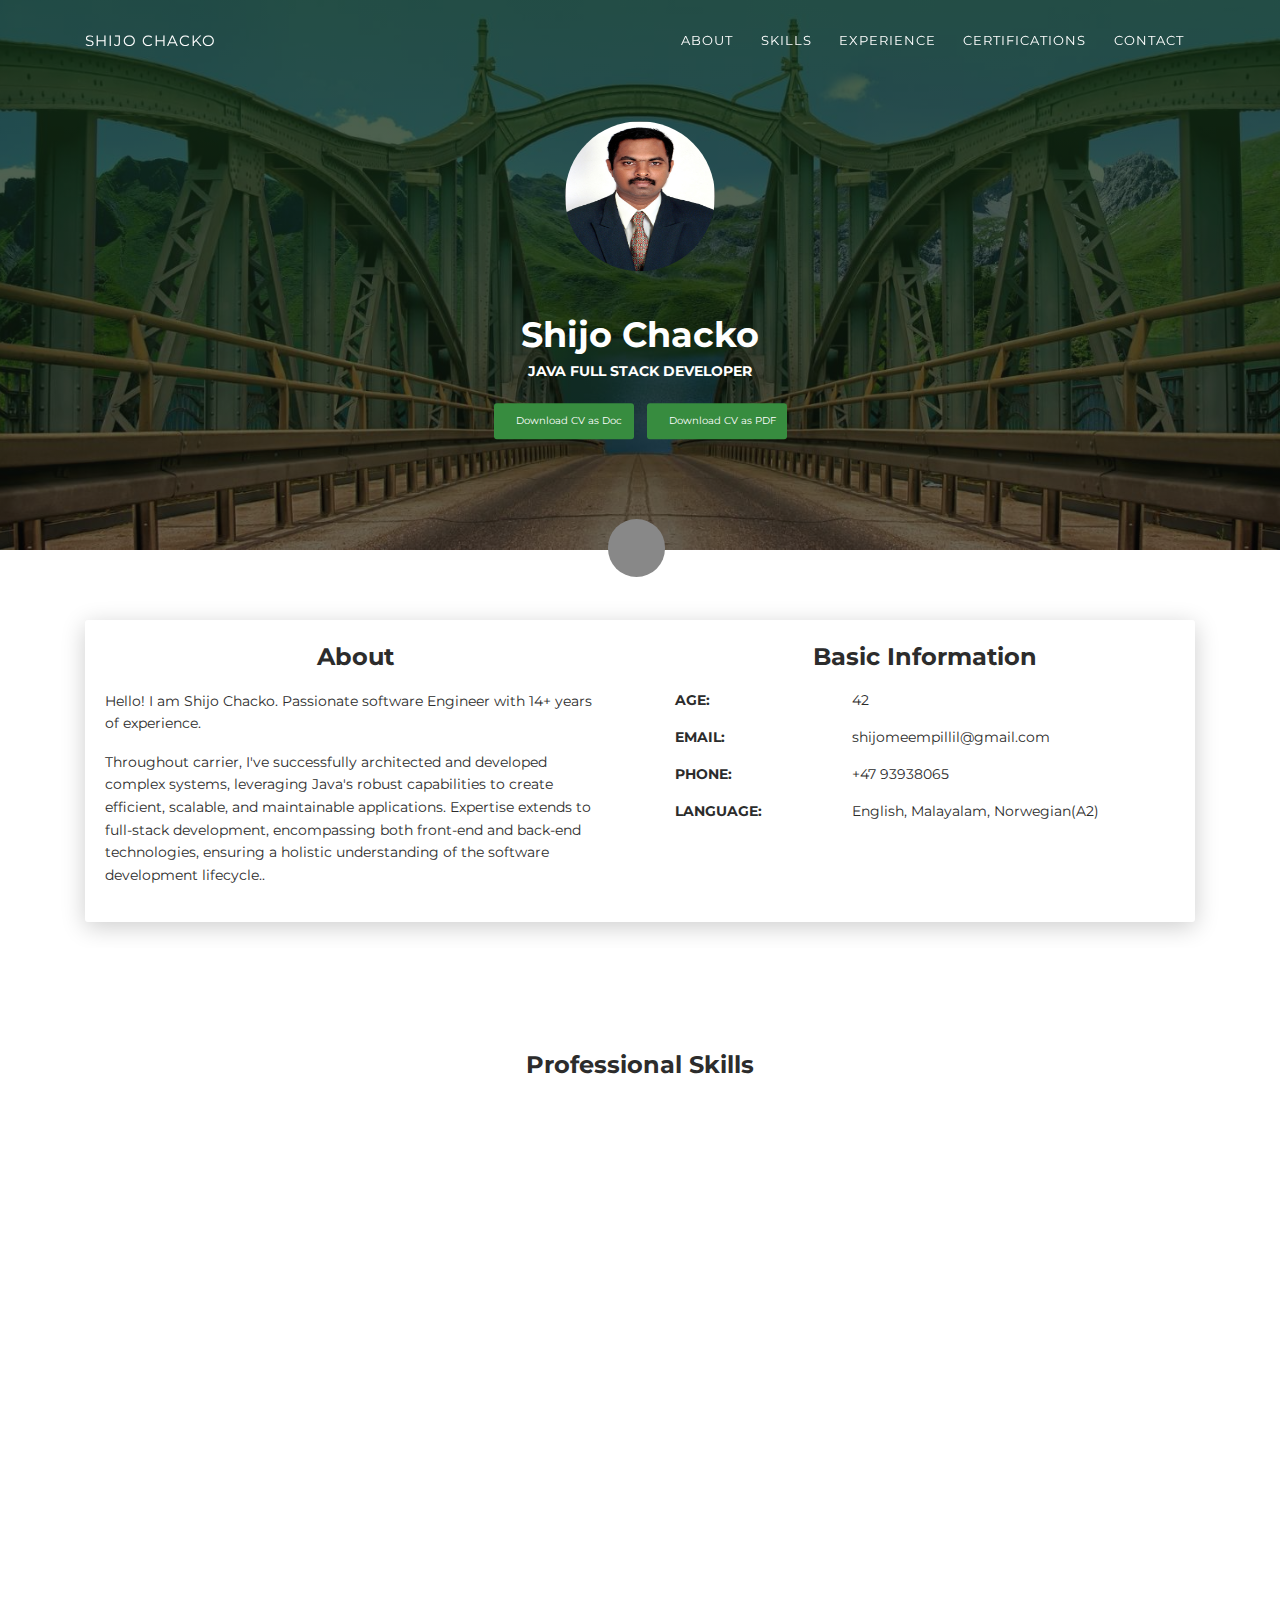
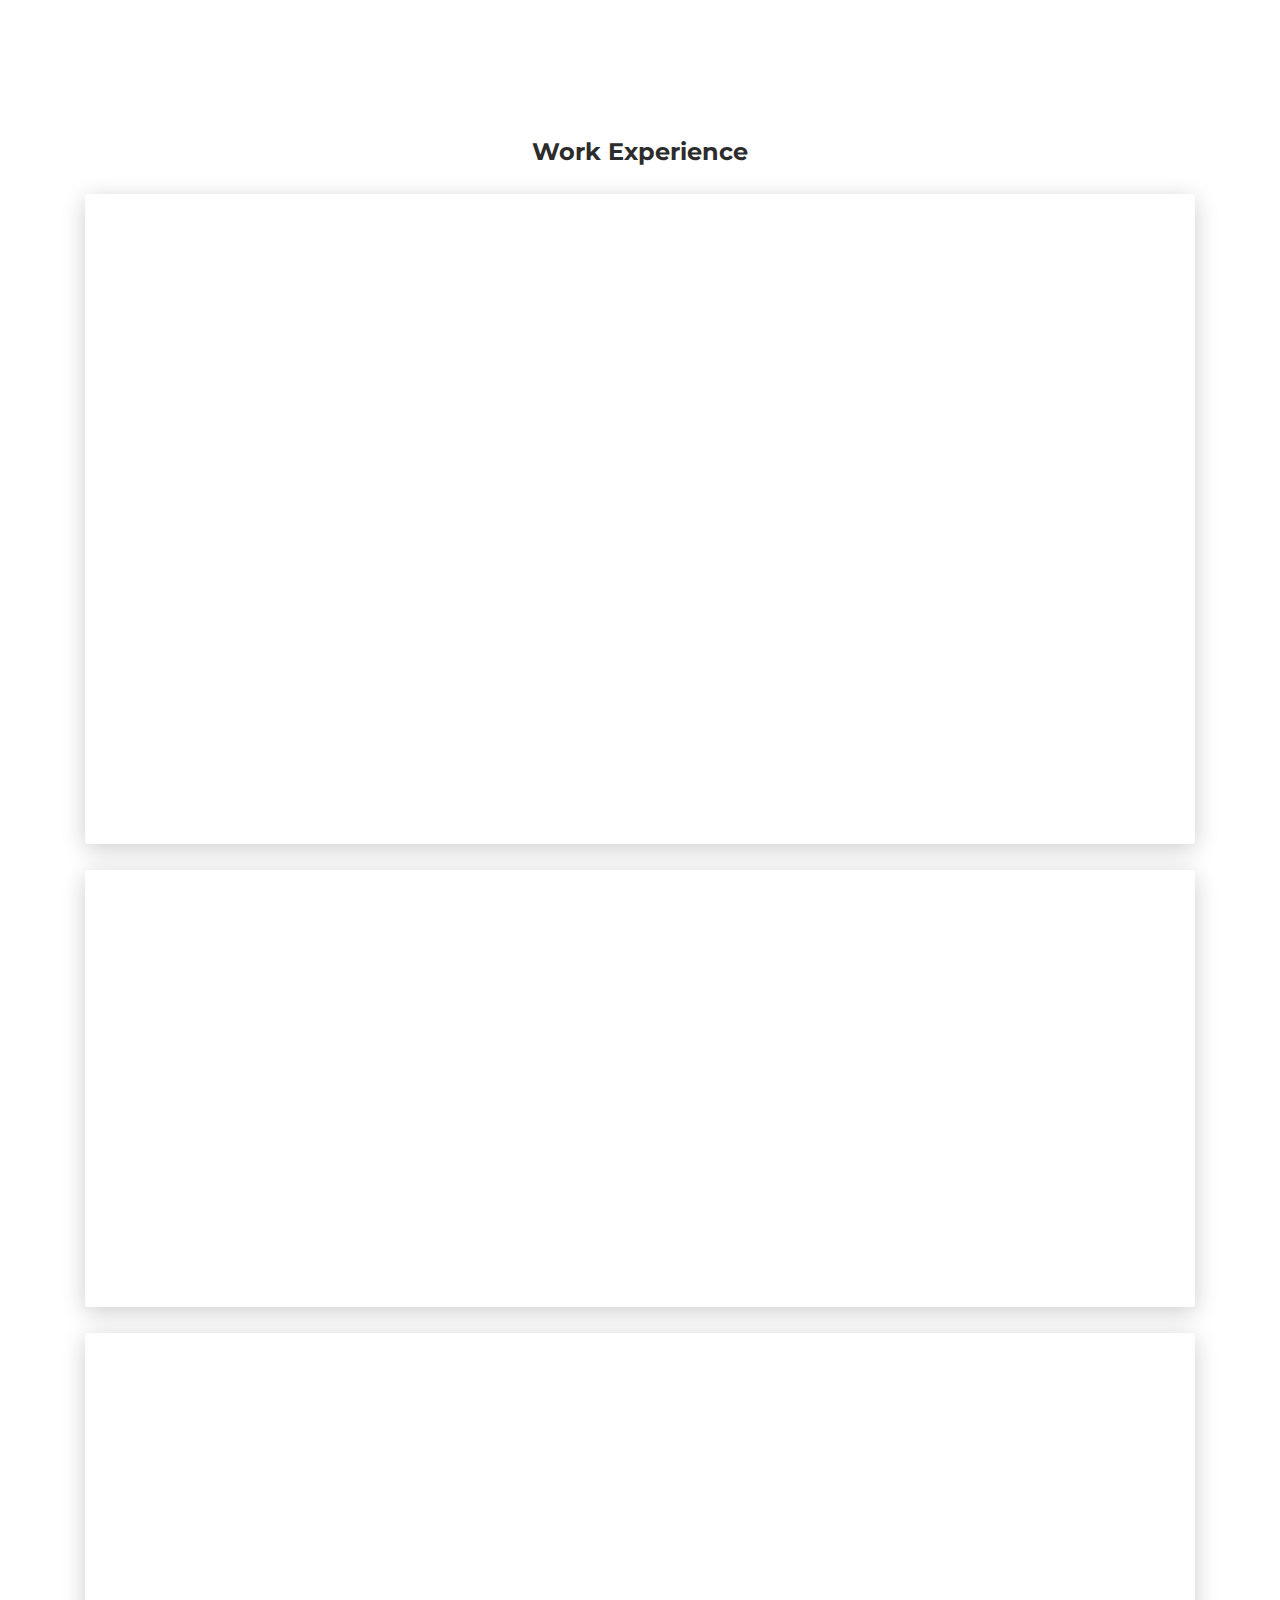
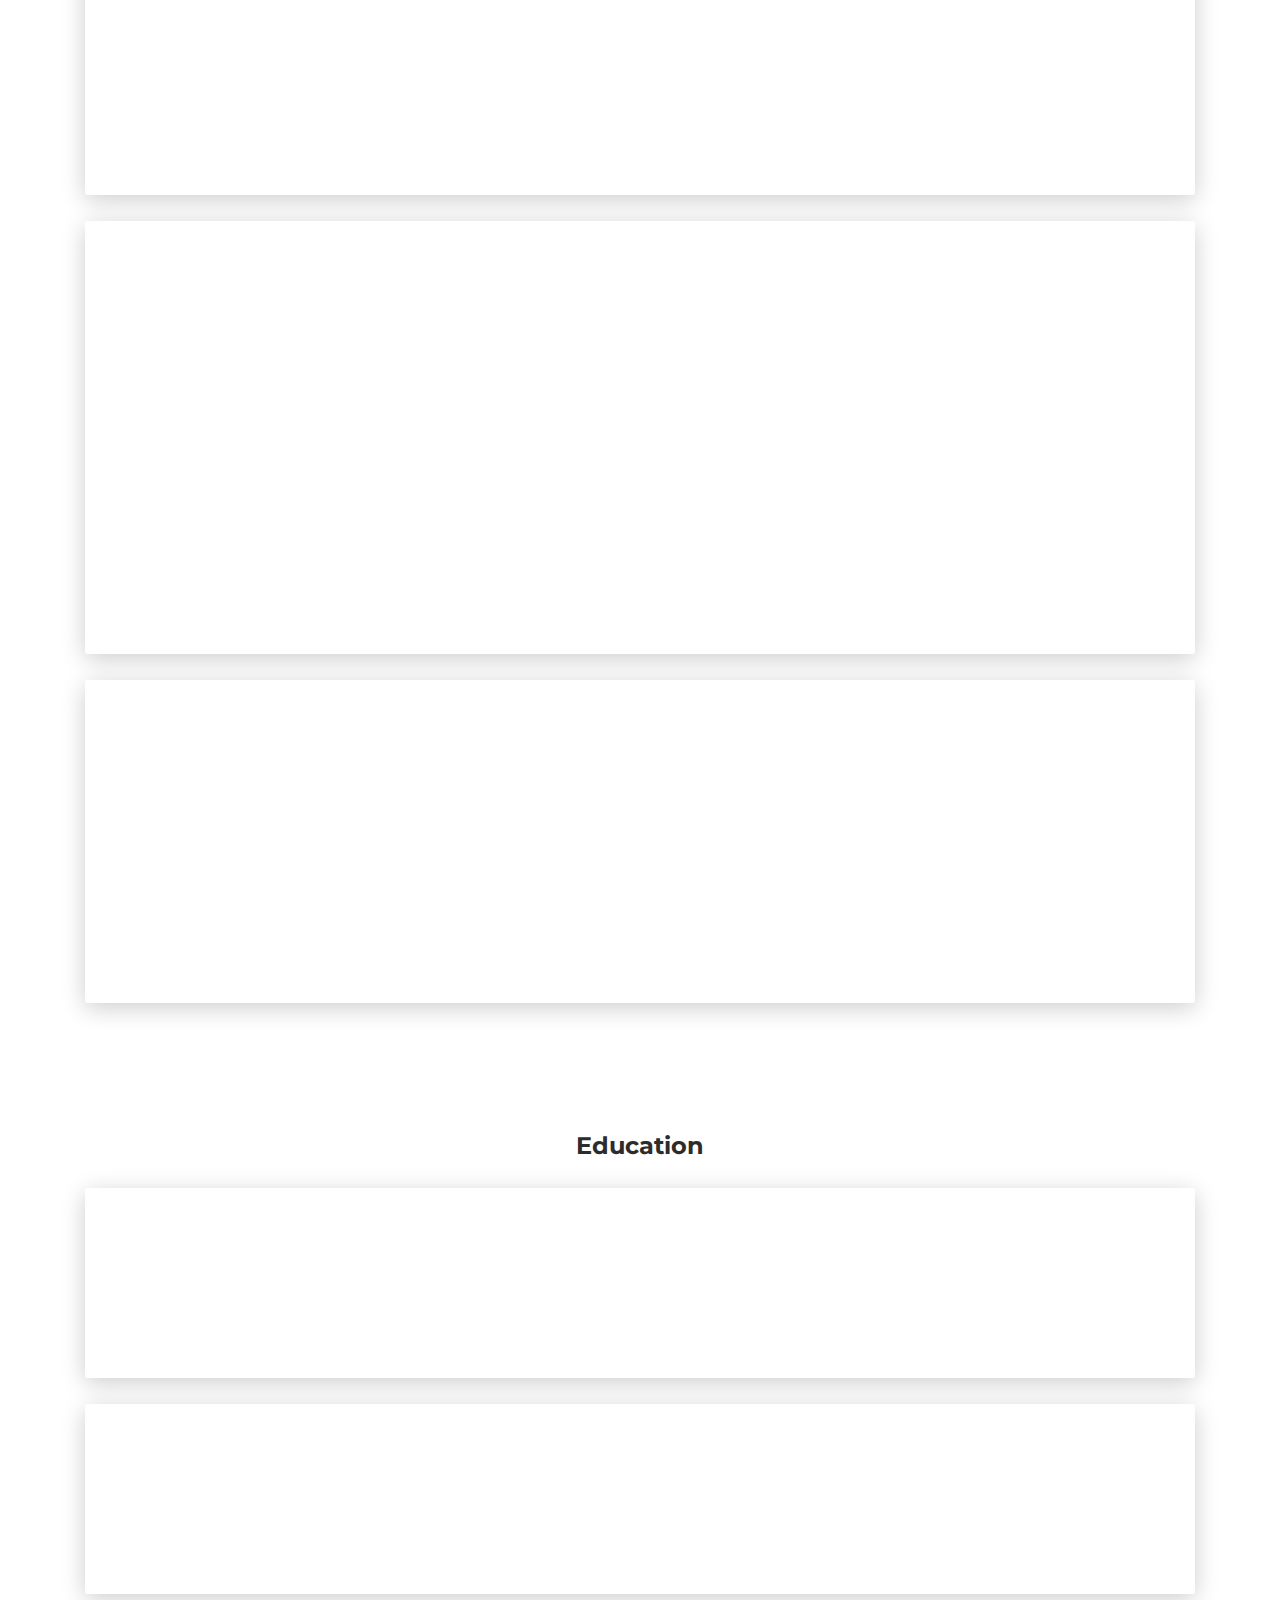
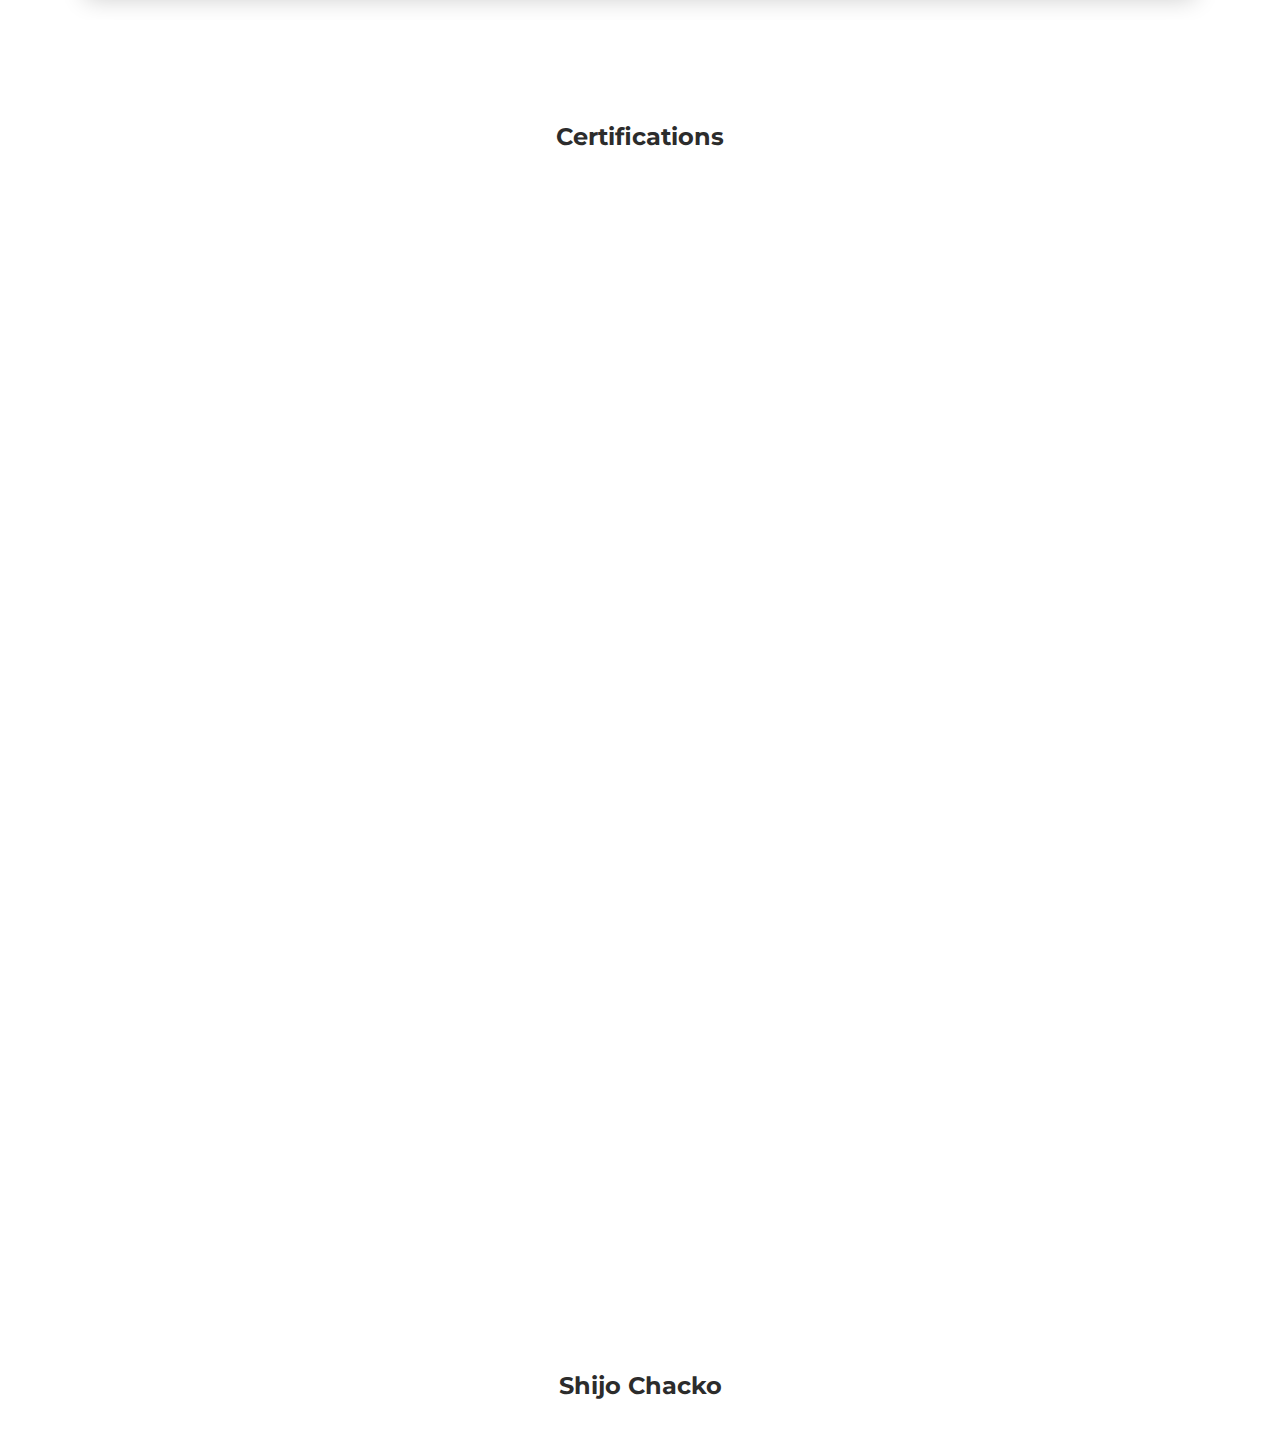
==== commit ac91532f: "ui changes" ====
--- a/index.html
+++ b/index.html
@@ -133,7 +133,7 @@
                                 </div>
                             </div>
                             <div class="col-md-6">
-                                <div class="progress-container progress-primary"><span class="progress-badge">SpringBoot microservices</span>
+                                <div class="progress-container progress-primary"><span class="progress-badge">SpringBoot</span>
                                     <div class="progress">
                                         <div class="progress-bar progress-bar-primary" data-aos="progress-full" data-aos-offset="10" data-aos-duration="2000" role="progressbar" aria-valuenow="60" aria-valuemin="0" aria-valuemax="100" style="width: 80%;"></div><span class="progress-value">80%</span>
                                     </div>
@@ -149,7 +149,7 @@
                                 </div>
                             </div>
                             <div class="col-md-6">
-                                <div class="progress-container progress-primary"><span class="progress-badge">JUnit 5</span>
+                                <div class="progress-container progress-primary"><span class="progress-badge">JUnit / Mockito</span>
                                     <div class="progress">
                                         <div class="progress-bar progress-bar-primary" data-aos="progress-full" data-aos-offset="10" data-aos-duration="2000" role="progressbar" aria-valuenow="60" aria-valuemin="0" aria-valuemax="100" style="width: 80%;"></div><span class="progress-value">80%</span>
                                     </div>
@@ -158,24 +158,24 @@
                         </div>
                         <div class="row">
                             <div class="col-md-6">
+                                <div class="progress-container progress-primary"><span class="progress-badge">React / Java Script</span>
+                                    <div class="progress">
+                                        <div class="progress-bar progress-bar-primary" data-aos="progress-full" data-aos-offset="10" data-aos-duration="2000" role="progressbar" aria-valuenow="60" aria-valuemin="0" aria-valuemax="100" style="width: 75%;"></div><span class="progress-value">75%</span>
+                                    </div>
+                                </div>
+                            </div>
+                            <div class="col-md-6">
+                                <div class="progress-container progress-primary"><span class="progress-badge">Cosmos DB / Mongo</span>
+                                    <div class="progress">
+                                        <div class="progress-bar progress-bar-primary" data-aos="progress-full" data-aos-offset="10" data-aos-duration="2000" role="progressbar" aria-valuenow="60" aria-valuemin="0" aria-valuemax="100" style="width: 75%;"></div><span class="progress-value">75%</span>
+                                    </div>
+                                </div>
+                            </div>
+                        </div>
+                        <div class="row">
+                            <div class="col-md-6">
                                 <div class="progress-container progress-primary"><span class="progress-badge">PostGres SQL</span>
                                     <div class="progress">
-                                        <div class="progress-bar progress-bar-primary" data-aos="progress-full" data-aos-offset="10" data-aos-duration="2000" role="progressbar" aria-valuenow="60" aria-valuemin="0" aria-valuemax="100" style="width: 75%;"></div><span class="progress-value">75%</span>
-                                    </div>
-                                </div>
-                            </div>
-                            <div class="col-md-6">
-                                <div class="progress-container progress-primary"><span class="progress-badge">Mongo/Cosmos DB</span>
-                                    <div class="progress">
-                                        <div class="progress-bar progress-bar-primary" data-aos="progress-full" data-aos-offset="10" data-aos-duration="2000" role="progressbar" aria-valuenow="60" aria-valuemin="0" aria-valuemax="100" style="width: 75%;"></div><span class="progress-value">75%</span>
-                                    </div>
-                                </div>
-                            </div>
-                        </div>
-                        <div class="row">
-                            <div class="col-md-6">
-                                <div class="progress-container progress-primary"><span class="progress-badge">Agile Methadology</span>
-                                    <div class="progress">
                                         <div class="progress-bar progress-bar-primary" data-aos="progress-full" data-aos-offset="10" data-aos-duration="2000" role="progressbar" aria-valuenow="60" aria-valuemin="0" aria-valuemax="100" style="width: 80%;"></div><span class="progress-value">80%</span>
                                     </div>
                                 </div>
@@ -190,14 +190,14 @@
                         </div>
                         <div class="row">
                             <div class="col-md-6">
-                                <div class="progress-container progress-primary"><span class="progress-badge">JavaScript/React</span>
+                                <div class="progress-container progress-primary"><span class="progress-badge">Agile Methodology</span>
                                     <div class="progress">
                                         <div class="progress-bar progress-bar-primary" data-aos="progress-full" data-aos-offset="10" data-aos-duration="2000" role="progressbar" aria-valuenow="70" aria-valuemin="0" aria-valuemax="100" style="width: 60%;"></div><span class="progress-value">60%</span>
                                     </div>
                                 </div>
                             </div>
                             <div class="col-md-6">
-                                <div class="progress-container progress-primary"><span class="progress-badge">Bootstrap/HTML/CSS</span>
+                                <div class="progress-container progress-primary"><span class="progress-badge">GitHub Actions, CI/CD</span>
                                     <div class="progress">
                                         <div class="progress-bar progress-bar-primary" data-aos="progress-full" data-aos-offset="10" data-aos-duration="2000" role="progressbar" aria-valuenow="60" aria-valuemin="0" aria-valuemax="100" style="width: 60%;"></div><span class="progress-value">60%</span>
                                     </div>
@@ -206,14 +206,14 @@
                         </div>
                         <div class="row">
                             <div class="col-md-6">
-                                <div class="progress-container progress-primary"><span class="progress-badge">Azure/AWS</span>
+                                <div class="progress-container progress-primary"><span class="progress-badge">Azure / AWS</span>
                                     <div class="progress">
                                         <div class="progress-bar progress-bar-primary" data-aos="progress-full" data-aos-offset="10" data-aos-duration="2000" role="progressbar" aria-valuenow="60" aria-valuemin="0" aria-valuemax="100" style="width: 60%;"></div><span class="progress-value">60%</span>
                                     </div>
                                 </div>
                             </div>
                             <div class="col-md-6">
-                                <div class="progress-container progress-primary"><span class="progress-badge">Gradle/Maven</span>
+                                <div class="progress-container progress-primary"><span class="progress-badge">Gradle / Maven</span>
                                     <div class="progress">
                                         <div class="progress-bar progress-bar-primary" data-aos="progress-full" data-aos-offset="10" data-aos-duration="2000" role="progressbar" aria-valuenow="60" aria-valuemin="0" aria-valuemax="100" style="width: 75%;"></div><span class="progress-value">75%</span>
                                     </div>
@@ -238,16 +238,17 @@
                         </div>
                         <div class="col-md-9" data-aos="fade-left" data-aos-offset="50" data-aos-duration="500">
                             <div class="card-body">
-                                <div class="h5">Senior Application Developer and Team Lead</div>
+                                <div class="h5">Senior Full Stack Developer & Lead</div>
                                 <p><a href='https://www.tcs.com/' target='_blank'>Tata Consultancy Services</a></p>
                                 <p>Client : Posten </p>
-                                <p>Project Title : Parcel Hub</p>
+                                <p>Project Title : Parcel Hub & Digital Pricing</p>
                                 Description: Modernisation of Posten application from legacy mainframe  system to azure event hub based Micro service
                                 architecture. Application using Kafka event hub, Azure Cosmos (No SQL data storage for transactional data ) and
                                 Postgres SQL for Reporting and Master data storage.
                                 </p>
                                 <p>Lead in Architecture, Design and Development </p>
                                 <p>Developed 20+ Spring Boot Micro Service applications </p>
+                                <p>UI Redesign using react 18</p>
                                 <p>Developed and maintained microservices architectures using Docker, Kubernetes and Terraform</p>
                                 <p>Actively involved in Performance tuning of queries in PostgreSQL</p>
                                 <p>Developed tool and conducted performance testing of Micro Service</p>
